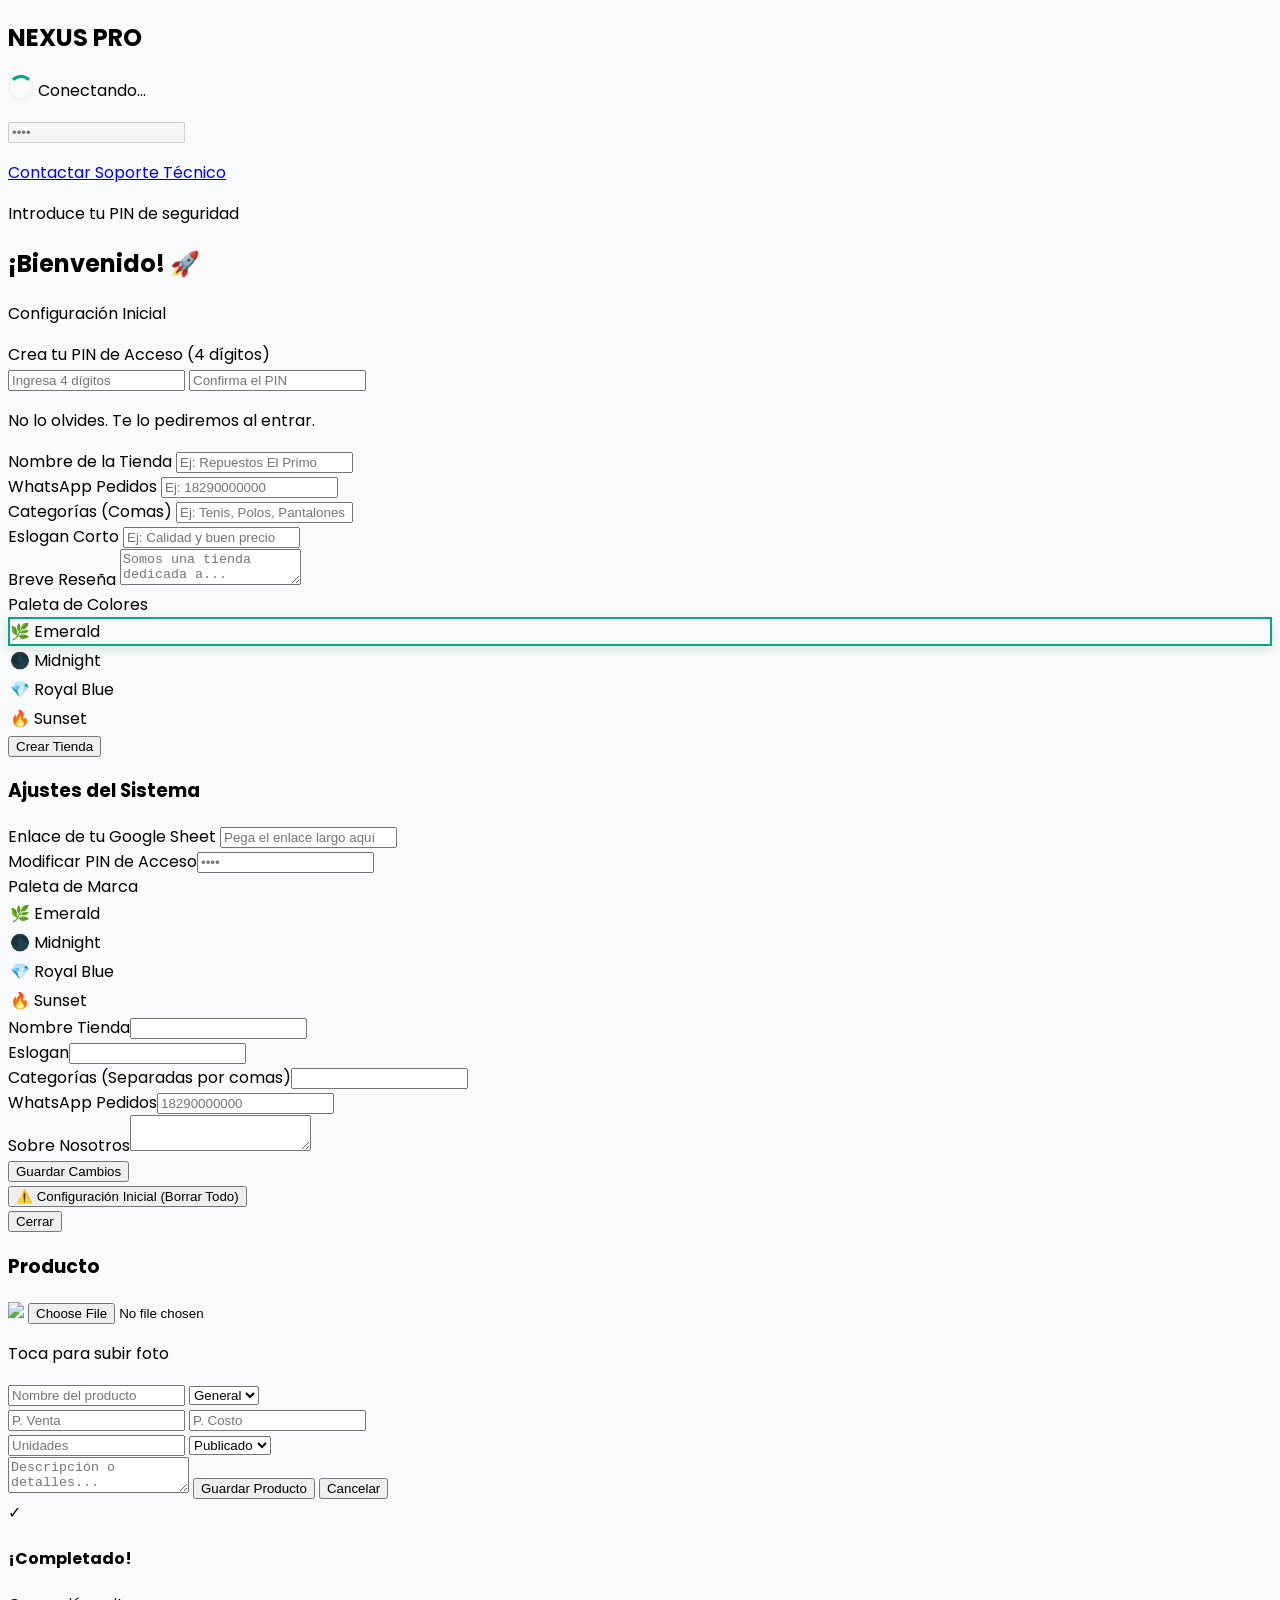
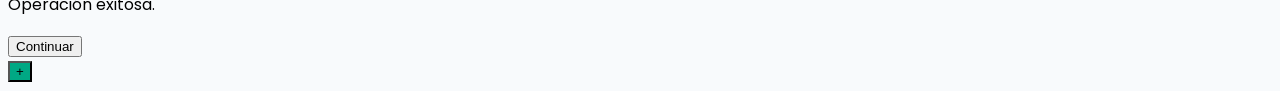
==== admin.html @ b65e983d "admin.html" ====
<!DOCTYPE html>
<html lang="es">
<head>
    <meta charset="UTF-8">
    <meta name="viewport" content="width=device-width, initial-scale=1.0, maximum-scale=1.0, user-scalable=no">
    <title>Nexus Pro - Panel de Control</title>
    <link href="https://fonts.googleapis.com/css2?family=Poppins:wght@300;400;600;700;800&display=swap" rel="stylesheet">
    <script src="https://cdn.tailwindcss.com"></script>
    <script src="config.js"></script>
    <script src="nexus-core.js"></script>

    <style>
        body { font-family: 'Poppins', sans-serif; background: #f8fafc; }
        :root { --primary: #00a884; }
        .bg-custom-primary { background-color: var(--primary) !important; transition: 0.3s; }
        .text-primary { color: var(--primary) !important; }
        
        .tab-active { color: var(--primary); border-bottom: 3px solid var(--primary); }
        .theme-card { cursor: pointer; transition: 0.2s; border: 2px solid transparent; }
        .theme-card.active { border-color: var(--primary); box-shadow: 0 4px 12px rgba(0,0,0,0.1); }
        
        .app-card { background: white; border-radius: 1.5rem; box-shadow: 0 4px 20px rgba(0,0,0,0.02); border: 1px solid #f1f5f9; transition: 0.2s ease; }
        .status-pill { font-size: 9px; padding: 4px 10px; border-radius: 20px; font-weight: 800; text-transform: uppercase; letter-spacing: 0.5px; }
        
        @keyframes scaleIn { from { transform: scale(0.95); opacity: 0; } to { transform: scale(1); opacity: 1; } }
        .animate-scale-in { animation: scaleIn 0.25s ease-out; }
        #adminContent { display: none; }
        
        .loader { border: 3px solid #f3f3f3; border-top: 3px solid var(--primary); border-radius: 50%; width: 20px; height: 20px; animation: spin 1s linear infinite; display: inline-block; margin-bottom: -5px; }
        @keyframes spin { 0% { transform: rotate(0deg); } 100% { transform: rotate(360deg); } }
    </style>
</head>
<body class="pb-24">

    <div id="loginSection" class="fixed inset-0 bg-slate-900 z-[1000] flex items-center justify-center p-4">
        <div class="bg-white w-full max-w-sm rounded-[3rem] p-10 shadow-2xl text-center animate-scale-in">
            <h2 class="text-3xl font-black text-slate-800 mb-1 italic">NEXUS <span class="text-emerald-500 font-black">PRO</span></h2>
            <p id="loginSubtitle" class="text-slate-400 text-[10px] mb-8 font-bold uppercase tracking-widest italic flex justify-center items-center gap-2"><span class="loader hidden" id="pinLoader"></span> Conectando...</p>
            <div class="mb-8 relative">
                <input type="password" id="pinInput" maxlength="4" placeholder="••••" disabled
                       class="w-full bg-slate-100 p-6 rounded-2xl text-center text-3xl font-black tracking-[1rem] outline-none border-4 border-transparent focus:border-emerald-500 transition-all opacity-50 disabled:bg-slate-200">
                <div id="loginErrorContainer" class="mt-4 hidden">
                    <p id="loginError" class="text-red-500 text-[10px] font-bold uppercase"></p>
                    <a id="supportBtn" href="#" target="_blank" class="hidden mt-3 bg-slate-900 text-white text-[10px] font-bold uppercase px-4 py-2 rounded-xl border border-slate-700 hover:bg-slate-800 transition-colors">Contactar Soporte Técnico</a>
                </div>
            </div>
            <p class="text-[10px] font-bold text-slate-400 uppercase" id="loginHint">Introduce tu PIN de seguridad</p>
        </div>
    </div>

    <div id="modalWizard" class="fixed inset-0 bg-slate-900 z-[2000] hidden items-center justify-center p-4">
        <div class="bg-white w-full max-w-md rounded-[3rem] p-8 shadow-2xl animate-scale-in overflow-y-auto max-h-[90vh]">
            <h2 class="text-2xl font-black text-slate-800 mb-1">¡Bienvenido! 🚀</h2>
            <p class="text-[10px] font-bold text-slate-400 mb-6 uppercase tracking-widest">Configuración Inicial</p>
            
            <div class="space-y-4">
                <div class="bg-slate-900 p-5 rounded-2xl border border-slate-700">
                    <label class="text-[10px] font-black text-emerald-400 uppercase ml-1 block mb-3 tracking-widest">Crea tu PIN de Acceso (4 dígitos)</label>
                    <div class="space-y-3">
                        <input id="wizPin" type="password" maxlength="4" class="w-full bg-slate-800 p-4 rounded-xl outline-none text-xl text-center text-white font-black tracking-[0.5rem] border border-slate-600 focus:border-emerald-400 transition-all placeholder:tracking-normal placeholder:text-sm placeholder:font-bold placeholder:text-slate-500" placeholder="Ingresa 4 dígitos">
                        <input id="wizPinConfirm" type="password" maxlength="4" class="w-full bg-slate-800 p-4 rounded-xl outline-none text-xl text-center text-white font-black tracking-[0.5rem] border border-slate-600 focus:border-emerald-400 transition-all placeholder:tracking-normal placeholder:text-sm placeholder:font-bold placeholder:text-slate-500" placeholder="Confirma el PIN">
                    </div>
                    <p class="text-[9px] text-slate-400 text-center mt-3 font-bold uppercase">No lo olvides. Te lo pediremos al entrar.</p>
                </div>

                <div><label class="text-[10px] font-bold text-slate-400 uppercase ml-2">Nombre de la Tienda</label>
                <input id="wizNombre" type="text" class="w-full bg-slate-50 p-4 rounded-2xl outline-none text-sm font-bold border border-slate-100" placeholder="Ej: Repuestos El Primo"></div>
                
                <div><label class="text-[10px] font-bold text-slate-400 uppercase ml-2 text-emerald-600">WhatsApp Pedidos</label>
                <input id="wizWA" type="text" class="w-full bg-emerald-50 p-4 rounded-2xl outline-none text-sm border border-emerald-100 font-black text-emerald-700" placeholder="Ej: 18290000000"></div>

                <div><label class="text-[10px] font-bold text-slate-400 uppercase ml-2">Categorías (Comas)</label>
                <input id="wizCategorias" type="text" class="w-full bg-slate-50 p-4 rounded-2xl outline-none text-sm border border-slate-100" placeholder="Ej: Tenis, Polos, Pantalones"></div>

                <div><label class="text-[10px] font-bold text-slate-400 uppercase ml-2">Eslogan Corto</label>
                <input id="wizEslogan" type="text" class="w-full bg-slate-50 p-4 rounded-2xl outline-none text-sm border border-slate-100" placeholder="Ej: Calidad y buen precio"></div>
                
                <div><label class="text-[10px] font-bold text-slate-400 uppercase ml-2">Breve Reseña</label>
                <textarea id="wizSobre" class="w-full bg-slate-50 p-4 rounded-2xl outline-none text-sm h-20 border border-slate-100 resize-none" placeholder="Somos una tienda dedicada a..."></textarea></div>
                
                <div>
                    <label class="text-[10px] font-bold text-slate-400 uppercase ml-2 block mb-2">Paleta de Colores</label>
                    <div class="grid grid-cols-2 gap-2" id="wizThemeSelector">
                        <div onclick="selectWizTheme('#10b981')" class="theme-card active p-3 rounded-xl bg-emerald-50 text-[10px] font-bold text-emerald-700 text-center" data-color="#10b981">🌿 Emerald</div>
                        <div onclick="selectWizTheme('#0f172a')" class="theme-card p-3 rounded-xl bg-slate-900 text-[10px] font-bold text-slate-200 text-center" data-color="#0f172a">🌑 Midnight</div>
                        <div onclick="selectWizTheme('#6366f1')" class="theme-card p-3 rounded-xl bg-indigo-50 text-[10px] font-bold text-indigo-700 text-center" data-color="#6366f1">💎 Royal Blue</div>
                        <div onclick="selectWizTheme('#f43f5e')" class="theme-card p-3 rounded-xl bg-rose-50 text-[10px] font-bold text-rose-700 text-center" data-color="#f43f5e">🔥 Sunset</div>
                    </div>
                </div>

                <button onclick="saveWizard()" id="btnWizSave" class="w-full bg-emerald-500 p-5 rounded-2xl font-black text-white shadow-xl active:scale-95 transition-all uppercase text-xs mt-2">Crear Tienda</button>
            </div>
        </div>
    </div>

    <div id="adminContent">
        <header id="headerMain" class="px-4 py-5 sm:p-6 text-white rounded-b-[2rem] shadow-xl bg-custom-primary">
            <div class="flex justify-between items-center mb-5">
                <div>
                    <p class="text-[9px] uppercase font-bold opacity-80 tracking-widest mb-0.5">Administrador</p>
                    <h1 id="displayTienda" class="text-xl font-black tracking-tight italic leading-none">Mi Tienda</h1>
                </div>
                <div class="flex gap-2">
                    <button onclick="toggleModal('modalConfig', true)" class="bg-white/20 p-2.5 rounded-full backdrop-blur-md hover:bg-white/30 transition">⚙️</button>
                    <button onclick="logout()" class="bg-white/20 p-2.5 rounded-full backdrop-blur-md hover:bg-red-500/30 transition">🚪</button>
                </div>
            </div>
            
            <div class="grid grid-cols-3 gap-1 sm:gap-2 text-center bg-black/10 p-3 sm:p-5 rounded-[1.5rem] sm:rounded-[2rem] backdrop-blur-md border border-white/10 shadow-inner overflow-hidden">
                <div class="flex flex-col justify-center">
                    <p class="text-[8px] sm:text-[9px] uppercase opacity-90 font-bold mb-0.5 tracking-wider">Inversión</p>
                    <p id="dashInversion" class="font-black text-[10px] sm:text-xs whitespace-nowrap truncate">RD$ 0</p>
                </div>
                <div class="flex flex-col justify-center border-x border-white/10">
                    <p class="text-[8px] sm:text-[9px] uppercase font-black mb-0.5 text-yellow-300 tracking-wider">Ganancia</p>
                    <p id="dashGanancia" class="font-black text-[10px] sm:text-xs text-yellow-300 whitespace-nowrap truncate">RD$ 0</p>
                </div>
                <div class="flex flex-col justify-center">
                    <p class="text-[8px] sm:text-[9px] uppercase opacity-90 font-bold mb-0.5 tracking-wider">Stock</p>
                    <p id="dashStock" class="font-black text-[10px] sm:text-xs">0</p>
                </div>
            </div>
        </header>

        <nav class="flex justify-center gap-8 bg-white border-b sticky top-0 z-40 shadow-sm">
            <button onclick="switchTab('productos')" id="tab-productos" class="p-4 font-black text-[11px] uppercase tracking-widest tab-active transition-colors">Inventario</button>
            <button onclick="switchTab('pedidos')" id="tab-pedidos" class="relative p-4 font-black text-[11px] uppercase tracking-widest text-slate-400 transition-colors">
                Pedidos
                <span id="badge-pedidos" class="hidden absolute top-3 -right-2 w-3 h-3 bg-rose-500 border-2 border-white rounded-full animate-pulse shadow-sm"></span>
            </button>
        </nav>

        <main id="view-productos" class="p-4 sm:p-5">
            <div class="mb-4 flex gap-2">
                <input type="text" id="searchInput" placeholder="Buscar producto..." oninput="applyFilters()" class="flex-1 bg-white border border-slate-200 rounded-2xl px-4 py-3 text-sm outline-none shadow-sm transition-all focus:border-emerald-500">
                <select id="statusFilter" onchange="applyFilters()" class="bg-white border border-slate-200 rounded-2xl px-3 sm:px-4 py-3 text-sm outline-none shadow-sm font-bold text-slate-500">
                    <option value="Todos">Todos</option>
                    <option value="Publicado">Publicado</option>
                    <option value="Archivado">Archivado</option>
                </select>
            </div>
            <div id="listaProductos" class="space-y-3"></div>
        </main>

        <main id="view-pedidos" class="p-4 sm:p-5 hidden">
            <div id="listaPedidos" class="space-y-5"></div>
        </main>
    </div>

    <div id="modalConfig" class="fixed inset-0 bg-black/70 hidden items-center justify-center p-4 z-50 backdrop-blur-md">
        <div class="bg-white w-full max-w-sm rounded-[2.5rem] p-8 shadow-2xl overflow-y-auto max-h-[90vh]">
            <h3 class="text-xl font-black mb-6 text-slate-800">Ajustes del Sistema</h3>
            <div class="space-y-5">
                <div>
                    <label class="text-[9px] font-black text-emerald-600 ml-2 uppercase tracking-widest">Enlace de tu Google Sheet</label>
                    <input id="cfgSheetId" type="text" class="w-full border-b-2 border-emerald-200 py-2 outline-none text-sm font-bold text-emerald-700 bg-emerald-50 px-2 rounded-t-lg" placeholder="Pega el enlace largo aquí">
                </div>

                <div><label class="text-[9px] font-bold text-slate-400 ml-2 uppercase">Modificar PIN de Acceso</label><input id="cfgPin" type="password" maxlength="4" class="w-full border-b-2 py-2 outline-none text-sm font-black tracking-[0.5rem] text-slate-800 placeholder:tracking-normal placeholder:font-normal" placeholder="••••"></div>
                
                <div>
                    <label class="text-[9px] font-black text-slate-400 ml-2 uppercase tracking-widest mb-2 block">Paleta de Marca</label>
                    <div class="grid grid-cols-2 gap-2" id="themeSelector">
                        <div onclick="selectTheme('#10b981')" class="theme-card p-3 rounded-xl bg-emerald-50 text-[10px] font-bold text-emerald-700 text-center" data-color="#10b981">🌿 Emerald</div>
                        <div onclick="selectTheme('#0f172a')" class="theme-card p-3 rounded-xl bg-slate-900 text-[10px] font-bold text-slate-200 text-center" data-color="#0f172a">🌑 Midnight</div>
                        <div onclick="selectTheme('#6366f1')" class="theme-card p-3 rounded-xl bg-indigo-50 text-[10px] font-bold text-indigo-700 text-center" data-color="#6366f1">💎 Royal Blue</div>
                        <div onclick="selectTheme('#f43f5e')" class="theme-card p-3 rounded-xl bg-rose-50 text-[10px] font-bold text-rose-700 text-center" data-color="#f43f5e">🔥 Sunset</div>
                    </div>
                </div>

                <div><label class="text-[9px] font-bold text-slate-400 ml-2 uppercase">Nombre Tienda</label><input id="cfgNombre" type="text" class="w-full border-b-2 py-2 outline-none text-sm font-bold"></div>
                <div><label class="text-[9px] font-bold text-slate-400 ml-2 uppercase">Eslogan</label><input id="cfgEslogan" type="text" class="w-full border-b-2 py-2 outline-none text-sm"></div>
                <div><label class="text-[9px] font-bold text-slate-400 ml-2 uppercase">Categorías (Separadas por comas)</label><input id="cfgCategorias" type="text" class="w-full border-b-2 py-2 outline-none text-sm"></div>
                <div><label class="text-[9px] font-bold text-slate-400 ml-2 uppercase">WhatsApp Pedidos</label><input id="cfgWA" type="text" placeholder="18290000000" class="w-full border-b-2 py-2 outline-none text-sm font-bold"></div>
                <div><label class="text-[9px] font-bold text-slate-400 ml-2 uppercase">Sobre Nosotros</label><textarea id="cfgSobre" class="w-full border-2 border-slate-100 rounded-xl p-3 text-xs h-20 bg-slate-50 outline-none"></textarea></div>
                
                <button onclick="vincularYGuardar()" id="btnConfigSave" class="w-full bg-slate-900 p-5 rounded-2xl font-black text-white shadow-xl active:scale-95 transition-all uppercase text-xs">Guardar Cambios</button>
                
                <div class="border-t border-slate-100 pt-4 mt-4">
                    <button onclick="triggerReset()" class="w-full bg-rose-50 text-rose-500 p-4 rounded-xl font-black uppercase text-[9px] tracking-widest border border-rose-100 hover:bg-rose-500 hover:text-white transition-colors">⚠️ Configuración Inicial (Borrar Todo)</button>
                </div>

                <button onclick="toggleModal('modalConfig', false)" class="w-full text-slate-400 text-[10px] font-bold p-2 text-center block uppercase mt-2">Cerrar</button>
            </div>
        </div>
    </div>

    <div id="modalProduct" class="fixed inset-0 bg-black/70 hidden items-center justify-center p-4 z-50 backdrop-blur-sm">
        <div class="bg-white w-full max-w-md rounded-[2.5rem] p-8 shadow-2xl overflow-y-auto max-h-[90vh]">
            <h3 id="modalTitle" class="text-2xl font-black mb-6 text-slate-800 tracking-tighter">Producto</h3>
            <input type="hidden" id="editId">
            <div class="space-y-4">
                <div class="flex flex-col items-center border-2 border-dashed border-slate-200 rounded-[2rem] p-6 bg-slate-50 cursor-pointer hover:bg-slate-100 transition-colors" onclick="document.getElementById('fileInput').click()">
                    <img id="preview" src="https://cdn-icons-png.flaticon.com/512/685/685655.png" class="w-16 h-16 opacity-20 object-contain rounded-xl">
                    <input type="file" id="fileInput" accept="image/*" class="hidden" onchange="previewImg(event)">
                    <p class="text-[9px] font-bold text-slate-400 uppercase mt-2">Toca para subir foto</p>
                </div>
                <input type="text" id="pNombre" placeholder="Nombre del producto" class="w-full bg-slate-100 p-4 rounded-2xl outline-none text-sm font-bold">
                <select id="pCategoria" class="w-full bg-slate-100 p-4 rounded-2xl outline-none font-bold text-slate-600 text-sm"><option value="General">General</option></select>
                <div class="grid grid-cols-2 gap-4">
                    <input type="number" id="pPrecio" placeholder="P. Venta" class="w-full bg-slate-100 p-4 rounded-2xl outline-none text-sm font-black text-emerald-600">
                    <input type="number" id="pCosto" placeholder="P. Costo" class="w-full bg-slate-100 p-4 rounded-2xl outline-none text-sm font-bold text-slate-400">
                </div>
                <div class="grid grid-cols-2 gap-4">
                    <input type="number" id="pStock" placeholder="Unidades" class="w-full bg-slate-100 p-4 rounded-2xl outline-none text-sm font-bold">
                    <select id="pEstado" class="w-full bg-slate-100 p-4 rounded-2xl outline-none font-black text-slate-600 text-[10px] uppercase"><option value="Publicado">Publicado</option><option value="Archivado">Archivado</option></select>
                </div>
                <textarea id="pDetalle" placeholder="Descripción o detalles..." class="w-full bg-slate-100 p-4 rounded-2xl outline-none h-20 resize-none text-sm"></textarea>
                <button onclick="processProduct()" id="btnSave" class="w-full bg-emerald-500 p-5 rounded-2xl font-black text-white shadow-xl active:scale-95 transition-all uppercase text-xs">Guardar Producto</button>
                <button onclick="toggleModal('modalProduct', false)" class="w-full text-slate-400 text-[10px] font-bold p-2 uppercase">Cancelar</button>
            </div>
        </div>
    </div>

    <div id="modalSuccess" class="fixed inset-0 bg-black/40 hidden items-center justify-center p-4 z-[100] backdrop-blur-sm">
        <div class="bg-white rounded-[2rem] p-8 shadow-2xl text-center max-w-[280px] animate-scale-in">
            <div class="w-20 h-20 bg-green-100 text-green-500 rounded-full flex items-center justify-center text-4xl mx-auto mb-4">✓</div>
            <h4 class="text-lg font-bold mb-2 font-black text-slate-800">¡Completado!</h4>
            <p id="successMessage" class="text-sm text-slate-500 mb-6">Operación exitosa.</p>
            <button onclick="toggleModal('modalSuccess', false)" class="w-full bg-slate-900 text-white py-3 rounded-xl font-bold text-sm uppercase active:scale-95 transition-transform">Continuar</button>
        </div>
    </div>

    <button onclick="openAddModal()" id="btnAddFloat" class="fixed bottom-8 right-6 w-16 h-16 rounded-full shadow-2xl text-4xl text-white flex items-center justify-center border-4 border-white bg-custom-primary z-40 active:scale-90 transition-transform">+</button>

    <script>
        // ==========================================
        // 1. SISTEMA DE SEGURIDAD Y AUTO-TIMEOUT
        // ==========================================
        let appData = { productos: [], pedidos: [], config: {}, resumen: {} };
        let currentPin = "1234";
        let dataPreloaded = false;
        let pollingInterval;
        let pinAttempts = 0; // CONTADOR DE INTENTOS

        // === ¡ATENCIÓN! CAMBIA ESTE NÚMERO POR TU WHATSAPP REAL DE SOPORTE ===
        const telefonoSoporte = "18290000000"; 
        
        let inactivityTimer;
        function resetInactivityTimer() {
            clearTimeout(inactivityTimer);
            if(localStorage.getItem("nx_session") === "valid") {
                inactivityTimer = setTimeout(() => {
                    logout("Sesión cerrada por inactividad (10 min).");
                }, 10 * 60 * 1000); 
            }
        }
        window.addEventListener('mousemove', resetInactivityTimer);
        window.addEventListener('keypress', resetInactivityTimer);
        window.addEventListener('touchstart', resetInactivityTimer);

        window.onload = async () => { 
            const shopId = localStorage.getItem("nexus_shop_id");
            if(shopId) {
                document.getElementById('pinLoader').classList.remove('hidden');
                document.getElementById('loginSubtitle').innerHTML = `<span class="loader" id="pinLoader"></span> Conectando motor...`;
                
                try {
                    const res = await NexusCore.ejecutar('getInitData');
                    if(res.success) {
                        appData = res;
                        currentPin = String(appData.config.PIN_Acceso || "1234"); 
                        dataPreloaded = true;
                        
                        document.getElementById('pinLoader').classList.add('hidden');
                        document.getElementById('loginSubtitle').innerText = "V4 SAAS SECURITY";
                        
                        const input = document.getElementById("pinInput");
                        input.disabled = false;
                        input.classList.remove('opacity-50');
                        input.focus();

                        if(localStorage.getItem("nx_session") === "valid") {
                            initPreloaded();
                        }
                    } else { throw new Error("ID Inválido"); }
                } catch(e) {
                    alert("Error conectando con la tienda. Verifica tu enlace en Configuración.");
                    toggleModal('modalConfig', true);
                }
            } else {
                toggleModal('modalConfig', true);
            }
        }

        const pinInput = document.getElementById("pinInput");
        pinInput.addEventListener("input", () => {
            if (pinInput.value.length === 4) {
                if (pinInput.value === currentPin) {
                    pinAttempts = 0; 
                    localStorage.setItem("nx_session", "valid");
                    initPreloaded();
                } else {
                    pinAttempts++;
                    const container = document.getElementById("loginErrorContainer");
                    const errorMsg = document.getElementById("loginError");
                    const supportBtn = document.getElementById("supportBtn");
                    
                    container.classList.remove("hidden");
                    
                    if (pinAttempts >= 5) {
                        pinInput.disabled = true;
                        pinInput.classList.add('opacity-50');
                        errorMsg.innerText = "Demasiados intentos. Tu panel ha sido bloqueado temporalmente.";
                        
                        // Mostramos el botón de soporte de WhatsApp
                        supportBtn.href = `https://wa.me/${telefonoSoporte}?text=${encodeURIComponent("Hola, necesito asistencia. He bloqueado mi panel de Nexus Pro intentando ingresar el PIN.")}`;
                        supportBtn.classList.remove("hidden");
                        supportBtn.classList.add("inline-block");
                        
                        document.getElementById("loginHint").classList.add("hidden");
                    } else {
                        errorMsg.innerText = `PIN Incorrecto (Intento ${pinAttempts}/5)`;
                        pinInput.value = "";
                        setTimeout(() => { if(pinAttempts < 5) container.classList.add("hidden"); }, 2500);
                    }
                }
            }
        });

        function logout(msg = null) { 
            localStorage.removeItem("nx_session"); 
            if(msg) alert(msg);
            location.reload(); 
        }

        // ==========================================
        // 2. INICIO CON DATOS PRE-CARGADOS
        // ==========================================
        let selectedColor = "#10b981";
        let wizSelectedColor = "#10b981";
        let currentTab = 'productos';

        function initPreloaded() {
            document.getElementById("loginSection").style.display = "none";
            document.getElementById("adminContent").style.display = "block";
            resetInactivityTimer();

            applyConfig();
            
            if (!appData.config.Nombre_Tienda) {
                toggleModal('modalWizard', true);
            }

            renderProductos(appData.productos);
            renderPedidos();
            
            clearInterval(pollingInterval);
            pollingInterval = setInterval(syncOrdersSilently, 5000);
        }

        // ==========================================
        // 3. WIZARD Y FACTORY RESET
        // ==========================================
        function selectWizTheme(color) {
            wizSelectedColor = color;
            document.querySelectorAll("#wizThemeSelector .theme-card").forEach(c => {
                c.classList.toggle("active", c.dataset.color === color);
            });
        }

        async function saveWizard() {
            const wizPin = document.getElementById("wizPin").value.trim();
            const wizPinConfirm = document.getElementById("wizPinConfirm").value.trim();

            if (wizPin.length !== 4) return alert("El PIN de acceso debe tener exactamente 4 números.");
            if (wizPin !== wizPinConfirm) return alert("Los PINs no coinciden. Por favor verifícalos.");

            const btn = document.getElementById("btnWizSave");
            btn.innerText = "CREANDO TIENDA..."; btn.disabled = true;

            const payload = {
                PIN_Acceso: wizPin,
                Nombre_Tienda: document.getElementById("wizNombre").value,
                Eslogan: document.getElementById("wizEslogan").value,
                Sobre_Nosotros: document.getElementById("wizSobre").value,
                Color_Primario: wizSelectedColor,
                Categorias_Lista: document.getElementById("wizCategorias").value || "General",
                WhatsApp: document.getElementById("wizWA").value 
            };

            const res = await NexusCore.ejecutar('vincularTienda', payload);
            if(res.success) { location.reload(); }
        }

        async function triggerReset() {
            if(confirm("⚠️ ADVERTENCIA: Si procede a realizar la configuración inicial debe tener pendiente que SE LE BORRARÁN TODOS LOS PRODUCTOS y pedidos de su tienda.\n\n¿Está seguro de que desea continuar?")) {
                let pinConfirm = prompt("Ingrese su PIN de seguridad para confirmar:");
                if(pinConfirm === currentPin) {
                    toggleModal('modalConfig', false);
                    const res = await NexusCore.ejecutar('resetTienda');
                    if(res.success) {
                        alert("Tienda borrada con éxito. Proceda a configurarla nuevamente.");
                        appData.config = {}; 
                        toggleModal('modalWizard', true);
                    }
                } else {
                    alert("PIN incorrecto. Operación cancelada por seguridad.");
                }
            }
        }

        // ==========================================
        // 4. CONFIGURACIÓN DEL SISTEMA
        // ==========================================
        function applyConfig() {
            const cfg = appData.config || {};
            
            document.getElementById("cfgSheetId").value = localStorage.getItem("nexus_shop_id") || "";
            document.getElementById("cfgPin").value = currentPin; 
            
            document.getElementById("displayTienda").innerText = cfg.Nombre_Tienda || "Mi Tienda";
            document.getElementById("cfgNombre").value = cfg.Nombre_Tienda || "";
            document.getElementById("cfgEslogan").value = cfg.Eslogan || "";
            document.getElementById("cfgCategorias").value = cfg.Categorias_Lista || "";
            document.getElementById("cfgWA").value = cfg.WhatsApp || "";
            document.getElementById("cfgSobre").value = cfg.Sobre_Nosotros || "";
            
            selectTheme(cfg.Color_Primario || "#10b981");
            
            let categoriasApp = ["General"];
            if(cfg.Categorias_Lista) categoriasApp = ["General", ...cfg.Categorias_Lista.split(",").map(c => c.trim()).filter(Boolean)];
            document.getElementById("pCategoria").innerHTML = categoriasApp.map(c => `<option value="${c}">${c}</option>`).join("");
        }

        function selectTheme(color) {
            selectedColor = color;
            document.documentElement.style.setProperty("--primary", color);
            document.querySelectorAll("#themeSelector .theme-card").forEach(c => {
                c.classList.toggle("active", c.dataset.color === color);
            });
        }

        async function vincularYGuardar() {
            let inputVal = document.getElementById("cfgSheetId").value.trim();
            if(!inputVal) return alert("Por favor, pega el enlace de tu Google Sheet.");
            
            const newPin = document.getElementById("cfgPin").value.trim();
            if(newPin && newPin.length !== 4) return alert("El PIN debe tener 4 dígitos.");

            const btn = document.getElementById("btnConfigSave");
            btn.innerText = "Sincronizando..."; btn.disabled = true;

            let finalId = inputVal;
            if (inputVal.includes("docs.google.com/spreadsheets/d/")) {
                const match = inputVal.match(/\/d\/([a-zA-Z0-9-_]+)/);
                if (match && match[1]) finalId = match[1]; 
                else { btn.innerText = "Guardar Cambios"; btn.disabled = false; return alert("Enlace inválido."); }
            }
            
            localStorage.setItem("nexus_shop_id", finalId);

            const payload = {
                Nombre_Tienda: document.getElementById("cfgNombre").value,
                Eslogan: document.getElementById("cfgEslogan").value,
                Categorias_Lista: document.getElementById("cfgCategorias").value,
                WhatsApp: document.getElementById("cfgWA").value,
                Sobre_Nosotros: document.getElementById("cfgSobre").value,
                Color_Primario: selectedColor
            };

            if(newPin) payload.PIN_Acceso = newPin;

            const res = await NexusCore.ejecutar('vincularTienda', payload);
            if(res.success) {
                location.reload(); 
            } else {
                alert("Error: " + res.message);
                btn.innerText = "Guardar Cambios"; btn.disabled = false;
            }
        }

        // ==========================================
        // 5. POLLING SILENCIOSO
        // ==========================================
        async function syncOrdersSilently() {
            try {
                const res = await NexusCore.ejecutar('getOrdersOnly');
                if(res.success) {
                    const oldOrders = JSON.stringify(appData.pedidos);
                    const newOrders = JSON.stringify(res.pedidos);
                    if (oldOrders !== newOrders) {
                        appData.pedidos = res.pedidos;
                        if (currentTab !== 'pedidos') document.getElementById('badge-pedidos').classList.remove('hidden');
                        else renderPedidos();
                    }
                }
            } catch(e) {}
        }

        // ==========================================
        // 6. RENDER DE PRODUCTOS E INVENTARIO
        // ==========================================
        function applyFilters() {
            const term = document.getElementById("searchInput").value.toLowerCase();
            const status = document.getElementById("statusFilter").value;
            renderProductos(appData.productos.filter(p => p.nombre.toLowerCase().includes(term) && (status === "Todos" || p.estado === status)));
        }

        function renderProductos(prods) {
            document.getElementById("dashInversion").innerText = `RD$ ${Number(appData.resumen.totalInversion || 0).toLocaleString()}`;
            document.getElementById("dashGanancia").innerText = `RD$ ${Number(appData.resumen.gananciaEstimada || 0).toLocaleString()}`;
            document.getElementById("dashStock").innerText = appData.resumen.productosActivos || 0;

            const container = document.getElementById("listaProductos");
            if(prods.length === 0) { container.innerHTML = `<p class="text-center text-[10px] text-slate-400 font-bold p-6">Inventario vacío.</p>`; return; }

            container.innerHTML = prods.map(p => `
                <div class="app-card p-4 flex items-center gap-4 border-l-[6px] ${p.estado === 'Archivado' ? 'border-slate-300 opacity-60' : 'border-custom-primary'}">
                    <img src="${p.imagen}" class="w-14 h-14 object-cover rounded-xl bg-slate-50 cursor-pointer" onclick="openEditModal('${p.id}')">
                    <div class="flex-1" onclick="openEditModal('${p.id}')">
                        <div class="flex justify-between items-start mb-1 gap-2"><h4 class="text-[12px] font-black text-slate-700 leading-tight uppercase">${p.nombre}</h4><span class="status-pill ${p.estado === 'Archivado' ? 'bg-slate-100 text-slate-400' : 'bg-green-50 text-green-600'}">${p.estado}</span></div>
                        <p class="text-[14px] font-black text-primary tracking-tighter">RD$ ${Number(p.precio).toLocaleString()}</p>
                        <p class="text-[10px] text-slate-400 font-semibold uppercase tracking-widest mt-1">Stock: ${p.stock} | ${p.categoria || 'Gral'}</p>
                    </div>
                </div>`).join("");
        }

        async function processProduct() {
            const btn = document.getElementById("btnSave"); btn.disabled = true; btn.innerText = "SUBIENDO...";
            const file = document.getElementById("fileInput").files[0]; const id = document.getElementById("editId").value;
            let base64 = null; if(file) base64 = await NexusCore.archivoABase64(file);

            const payload = {
                id: id, nombre: document.getElementById("pNombre").value, categoria: document.getElementById("pCategoria").value,
                precio: document.getElementById("pPrecio").value, costo: document.getElementById("pCosto").value,
                stock: document.getElementById("pStock").value, estado: document.getElementById("pEstado").value,
                detalle: document.getElementById("pDetalle").value, foto: base64, fileName: file ? file.name : ""
            };

            const res = await NexusCore.ejecutar('saveProduct', payload);
            if (res.success) {
                toggleModal("modalProduct", false); 
                document.getElementById("successMessage").innerText = id ? "Producto actualizado." : "Nuevo producto guardado.";
                toggleModal("modalSuccess", true);
                
                // ACTUALIZACIÓN INSTANTÁNEA EN PANTALLA
                const refreshData = await NexusCore.ejecutar('getInitData');
                if (refreshData.success) {
                    appData = refreshData;
                    applyFilters(); 
                }
            } else { alert("Error al guardar: " + res.message); }
            btn.disabled = false; btn.innerText = "Guardar Producto";
        }

        // ==========================================
        // 7. GESTOR DE PEDIDOS (DISEÑO MEJORADO)
        // ==========================================
        function renderPedidos() {
            const container = document.getElementById("listaPedidos");
            if(!appData.pedidos || appData.pedidos.length === 0) { container.innerHTML = `<div class="text-center p-10 text-slate-400 font-bold text-xs uppercase tracking-widest border-2 border-dashed border-slate-200 rounded-3xl">No hay pedidos registrados</div>`; return; }

            container.innerHTML = appData.pedidos.map((p) => {
                // Colores limpios
                let statusClass = "bg-yellow-50 text-yellow-600"; 
                let borderClass = "border-l-yellow-400";
                
                if (p.estado === 'Confirmado') { statusClass = "bg-emerald-50 text-emerald-600"; borderClass = "border-l-emerald-400"; }
                if (p.estado === 'Cancelado') { statusClass = "bg-rose-50 text-rose-600"; borderClass = "border-l-rose-400"; }
                if (p.estado === 'Expirado') { statusClass = "bg-slate-100 text-slate-500"; borderClass = "border-l-slate-300"; }

                const detallesHtml = p.detalles.split('\n').filter(l => l.trim() !== '').map(l => `<div class="border-b border-slate-100 pb-2 mb-2 last:border-0 last:pb-0 last:mb-0 text-slate-600">▪️ ${l}</div>`).join('');

                return `
                <div class="bg-white p-5 rounded-2xl shadow-sm border border-slate-100 border-l-[6px] ${borderClass} flex flex-col gap-3">
                    <div class="flex justify-between items-start">
                        <div>
                            <p class="text-[13px] font-black text-slate-800 tracking-tighter">ORDEN ${p.id}</p>
                            <p class="text-[9px] font-bold text-slate-400 uppercase mt-1">${p.fecha}</p>
                        </div>
                        <span class="px-3 py-1 rounded-full text-[9px] font-black uppercase ${statusClass}">${p.estado}</span>
                    </div>
                    
                    <div class="text-[11px] font-semibold bg-slate-50/50 p-3 rounded-xl border border-slate-50">
                        ${detallesHtml}
                    </div>
                    
                    <div class="flex justify-between items-center pt-2">
                        <div>
                            <p class="text-[9px] font-bold text-slate-400 uppercase mb-0.5">Total</p>
                            <p class="text-lg font-black text-slate-800 tracking-tighter">RD$ ${Number(p.total).toLocaleString()}</p>
                        </div>
                        
                        ${p.estado === 'Pendiente' ? `
                            <div class="flex gap-2">
                                <button onclick="updateStatus('${p.id}', 'Cancelado')" class="bg-white border border-slate-200 text-slate-500 px-4 py-2.5 rounded-xl text-[9px] font-black uppercase hover:bg-rose-50 hover:text-rose-600 hover:border-rose-200 transition-all shadow-sm">Rechazar</button>
                                <button onclick="updateStatus('${p.id}', 'Confirmado')" class="bg-emerald-500 text-white px-4 py-2.5 rounded-xl text-[9px] font-black uppercase shadow-md shadow-emerald-200 active:scale-95 transition-all">Cobrar</button>
                            </div>
                        ` : ''}
                        
                        ${p.estado === 'Expirado' ? `<span class="text-[9px] text-slate-400 font-bold bg-slate-50 px-2 py-1 rounded-lg">⏳ Devuelto autom.</span>` : ''}
                        ${p.estado === 'Cancelado' ? `<span class="text-[9px] text-rose-400 font-bold bg-rose-50 px-2 py-1 rounded-lg">❌ Devuelto manual</span>` : ''}
                    </div>
                </div>`;
            }).join("");
        }

        async function updateStatus(orderId, nuevoEstado) {
            const accion = nuevoEstado === 'Confirmado' ? 'CONFIRMAR pago' : 'RECHAZAR y DEVOLVER stock';
            if(!confirm(`¿Deseas ${accion} para la orden ${orderId}?`)) return;
            const res = await NexusCore.ejecutar('updateOrderStatus', { orderId, nuevoEstado });
            if(res.success) { 
                document.getElementById("successMessage").innerText = `Orden ${nuevoEstado}.`; 
                toggleModal("modalSuccess", true); 
                const refreshData = await NexusCore.ejecutar('getInitData');
                if (refreshData.success) { appData = refreshData; renderPedidos(); }
            }
        }

        // ==========================================
        // 8. NAVEGACIÓN Y MODALES
        // ==========================================
        async function switchTab(tab) {
            currentTab = tab;
            document.getElementById("view-productos").classList.toggle("hidden", tab !== 'productos'); document.getElementById("view-pedidos").classList.toggle("hidden", tab !== 'pedidos');
            document.getElementById("tab-productos").classList.toggle("tab-active", tab === 'productos'); document.getElementById("tab-productos").classList.toggle("text-slate-400", tab !== 'productos');
            document.getElementById("tab-pedidos").classList.toggle("tab-active", tab === 'pedidos'); document.getElementById("tab-pedidos").classList.toggle("text-slate-400", tab !== 'pedidos');
            document.getElementById("btnAddFloat").style.display = tab === 'productos' ? 'flex' : 'none';

            if (tab === 'pedidos') {
                document.getElementById('badge-pedidos').classList.add('hidden'); renderPedidos(); 
                const btnTab = document.getElementById("tab-pedidos"); btnTab.innerHTML = `ACTUALIZANDO...`;
                await syncOrdersSilently(); 
                btnTab.innerHTML = `Pedidos <span id="badge-pedidos" class="hidden absolute top-3 -right-2 w-3 h-3 bg-rose-500 border-2 border-white rounded-full animate-pulse shadow-sm"></span>`;
            }
        }

        function openAddModal() {
            document.getElementById("editId").value = ""; document.getElementById("pNombre").value = ""; document.getElementById("pPrecio").value = "";
            document.getElementById("pCosto").value = ""; document.getElementById("pStock").value = ""; document.getElementById("pDetalle").value = "";
            document.getElementById("preview").src = "https://cdn-icons-png.flaticon.com/512/685/685655.png"; toggleModal("modalProduct", true);
        }

        function openEditModal(id) {
            const p = appData.productos.find(x => x.id == id);
            document.getElementById("editId").value = p.id; document.getElementById("pNombre").value = p.nombre; document.getElementById("pCategoria").value = p.categoria || "General";
            document.getElementById("pPrecio").value = p.precio; document.getElementById("pCosto").value = p.costo || ""; document.getElementById("pStock").value = p.stock;
            document.getElementById("pEstado").value = p.estado; document.getElementById("pDetalle").value = p.detalle || ""; document.getElementById("preview").src = p.imagen;
            toggleModal("modalProduct", true);
        }

        function previewImg(e) { const f = e.target.files[0]; if(f) document.getElementById("preview").src = URL.createObjectURL(f); }
        function toggleModal(id, s) { document.getElementById(id).classList.toggle("hidden", !s); if(s) document.getElementById(id).classList.add("flex"); }
    </script>
</body>
</html>
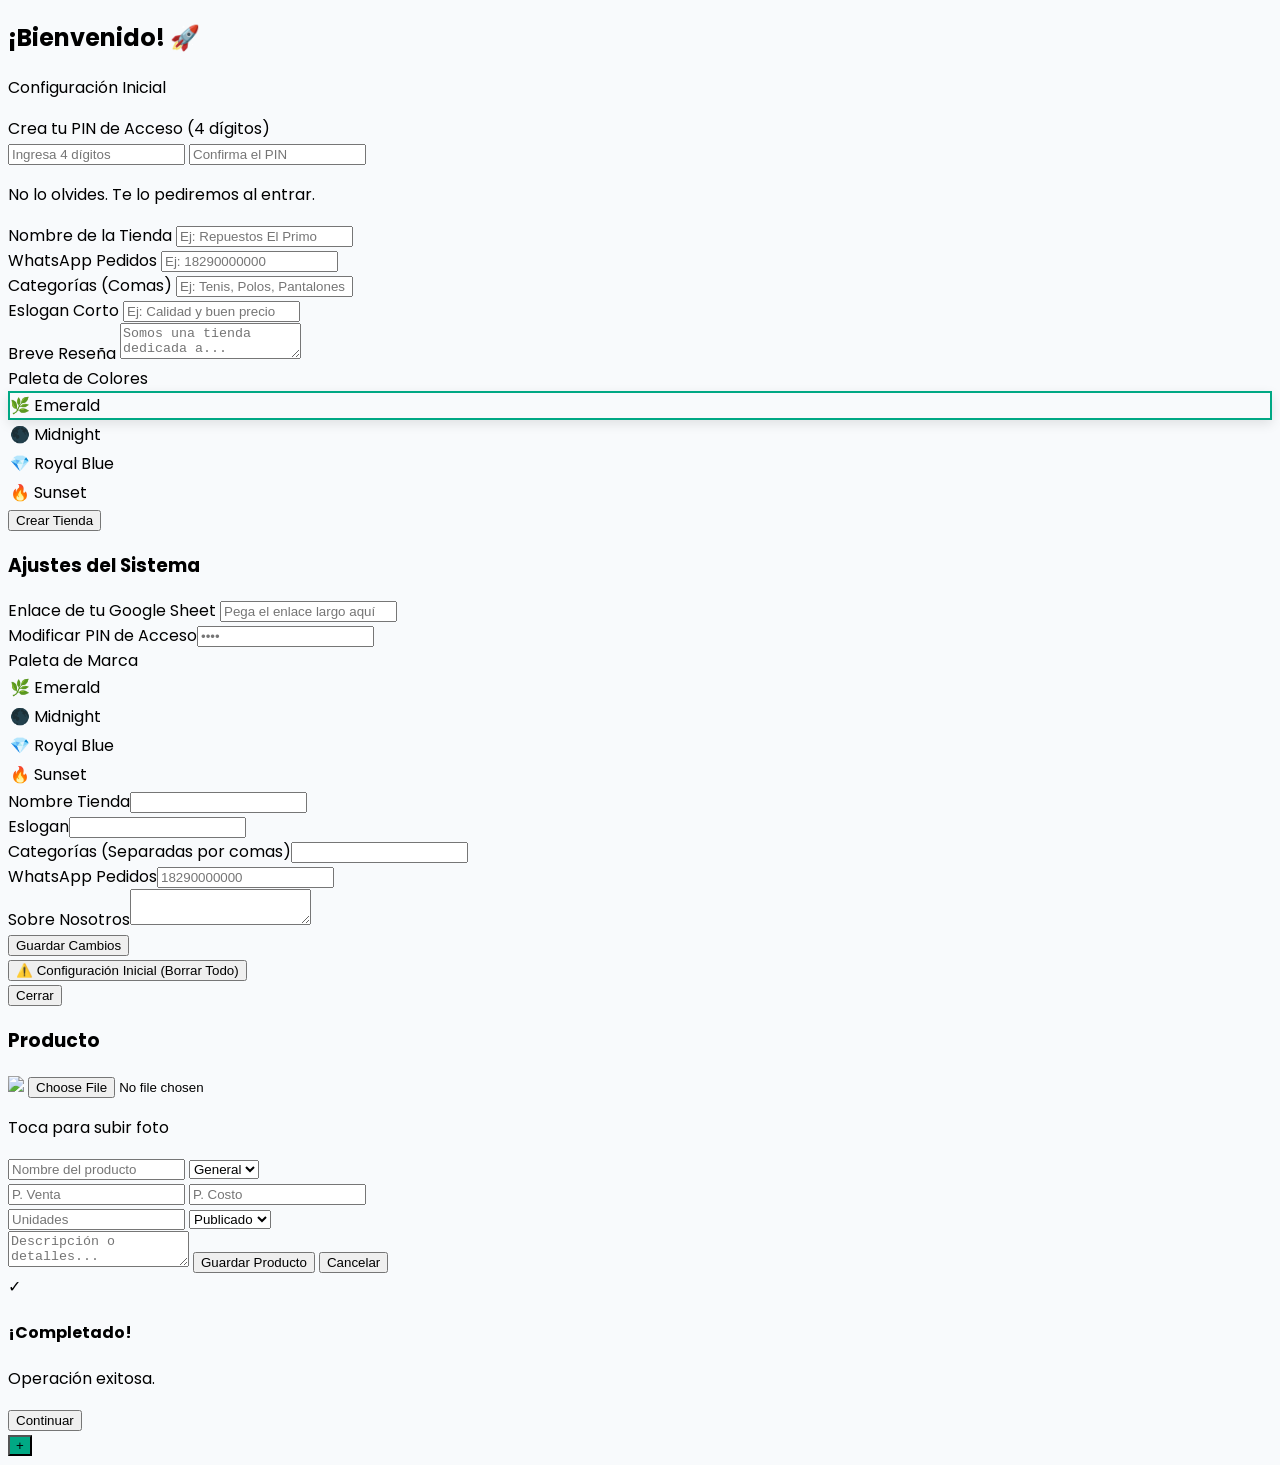
==== commit b4f8674c: "admin.html" ====
--- a/admin.html
+++ b/admin.html
@@ -2,12 +2,13 @@
 <html lang="es">
 <head>
     <meta charset="UTF-8">
-    <meta name="viewport" content="width=device-width, initial-scale=1.0, maximum-scale=1.0, user-scalable=no">
+    <meta name="viewport" content="width=device-width, initial-scale=1.0">
     <title>Nexus Pro - Panel de Control</title>
     <link href="https://fonts.googleapis.com/css2?family=Poppins:wght@300;400;600;700;800&display=swap" rel="stylesheet">
     <script src="https://cdn.tailwindcss.com"></script>
-    <script src="config.js"></script>
-    <script src="nexus-core.js"></script>
+    
+    <script src="config.js?v=4"></script>
+    <script src="nexus-core.js?v=4"></script>
 
     <style>
         body { font-family: 'Poppins', sans-serif; background: #f8fafc; }
@@ -94,31 +95,19 @@
     </div>
 
     <div id="adminContent">
-        <header id="headerMain" class="px-4 py-5 sm:p-6 text-white rounded-b-[2rem] shadow-xl bg-custom-primary">
-            <div class="flex justify-between items-center mb-5">
-                <div>
-                    <p class="text-[9px] uppercase font-bold opacity-80 tracking-widest mb-0.5">Administrador</p>
-                    <h1 id="displayTienda" class="text-xl font-black tracking-tight italic leading-none">Mi Tienda</h1>
-                </div>
+        <header id="headerMain" class="p-6 text-white rounded-b-[2.5rem] shadow-xl bg-custom-primary">
+            <div class="flex justify-between items-center mb-6">
+                <h1 id="displayTienda" class="text-xl font-black tracking-tight italic">Mi Tienda</h1>
                 <div class="flex gap-2">
-                    <button onclick="toggleModal('modalConfig', true)" class="bg-white/20 p-2.5 rounded-full backdrop-blur-md hover:bg-white/30 transition">⚙️</button>
-                    <button onclick="logout()" class="bg-white/20 p-2.5 rounded-full backdrop-blur-md hover:bg-red-500/30 transition">🚪</button>
+                    <button onclick="toggleModal('modalConfig', true)" class="bg-white/20 p-2 rounded-full backdrop-blur-md hover:bg-white/30 transition">⚙️</button>
+                    <button onclick="logout()" class="bg-white/20 p-2 rounded-full backdrop-blur-md hover:bg-red-500/30 transition">🚪</button>
                 </div>
             </div>
             
-            <div class="grid grid-cols-3 gap-1 sm:gap-2 text-center bg-black/10 p-3 sm:p-5 rounded-[1.5rem] sm:rounded-[2rem] backdrop-blur-md border border-white/10 shadow-inner overflow-hidden">
-                <div class="flex flex-col justify-center">
-                    <p class="text-[8px] sm:text-[9px] uppercase opacity-90 font-bold mb-0.5 tracking-wider">Inversión</p>
-                    <p id="dashInversion" class="font-black text-[10px] sm:text-xs whitespace-nowrap truncate">RD$ 0</p>
-                </div>
-                <div class="flex flex-col justify-center border-x border-white/10">
-                    <p class="text-[8px] sm:text-[9px] uppercase font-black mb-0.5 text-yellow-300 tracking-wider">Ganancia</p>
-                    <p id="dashGanancia" class="font-black text-[10px] sm:text-xs text-yellow-300 whitespace-nowrap truncate">RD$ 0</p>
-                </div>
-                <div class="flex flex-col justify-center">
-                    <p class="text-[8px] sm:text-[9px] uppercase opacity-90 font-bold mb-0.5 tracking-wider">Stock</p>
-                    <p id="dashStock" class="font-black text-[10px] sm:text-xs">0</p>
-                </div>
+            <div class="grid grid-cols-3 gap-2 text-center bg-black/10 p-5 rounded-[2rem] backdrop-blur-md border border-white/10 shadow-inner">
+                <div><p class="text-[9px] uppercase opacity-90 font-bold mb-1">Inversión</p><p id="dashInversion" class="font-bold text-xs">RD$ 0</p></div>
+                <div><p class="text-[9px] uppercase font-black mb-1 text-yellow-300">Ganancia</p><p id="dashGanancia" class="font-bold text-xs text-yellow-300">RD$ 0</p></div>
+                <div><p class="text-[9px] uppercase opacity-90 font-bold mb-1">Stock</p><p id="dashStock" class="font-bold text-xs">0</p></div>
             </div>
         </header>
 
@@ -130,10 +119,10 @@
             </button>
         </nav>
 
-        <main id="view-productos" class="p-4 sm:p-5">
+        <main id="view-productos" class="p-5">
             <div class="mb-4 flex gap-2">
                 <input type="text" id="searchInput" placeholder="Buscar producto..." oninput="applyFilters()" class="flex-1 bg-white border border-slate-200 rounded-2xl px-4 py-3 text-sm outline-none shadow-sm transition-all focus:border-emerald-500">
-                <select id="statusFilter" onchange="applyFilters()" class="bg-white border border-slate-200 rounded-2xl px-3 sm:px-4 py-3 text-sm outline-none shadow-sm font-bold text-slate-500">
+                <select id="statusFilter" onchange="applyFilters()" class="bg-white border border-slate-200 rounded-2xl px-4 py-3 text-sm outline-none shadow-sm font-bold text-slate-500">
                     <option value="Todos">Todos</option>
                     <option value="Publicado">Publicado</option>
                     <option value="Archivado">Archivado</option>
@@ -142,12 +131,12 @@
             <div id="listaProductos" class="space-y-3"></div>
         </main>
 
-        <main id="view-pedidos" class="p-4 sm:p-5 hidden">
+        <main id="view-pedidos" class="p-5 hidden">
             <div id="listaPedidos" class="space-y-5"></div>
         </main>
     </div>
 
-    <div id="modalConfig" class="fixed inset-0 bg-black/70 hidden items-center justify-center p-4 z-50 backdrop-blur-md">
+    <div id="modalConfig" class="fixed inset-0 bg-black/70 hidden items-center justify-center p-4 z-[2000] backdrop-blur-md">
         <div class="bg-white w-full max-w-sm rounded-[2.5rem] p-8 shadow-2xl overflow-y-auto max-h-[90vh]">
             <h3 class="text-xl font-black mb-6 text-slate-800">Ajustes del Sistema</h3>
             <div class="space-y-5">
@@ -224,16 +213,11 @@
     <button onclick="openAddModal()" id="btnAddFloat" class="fixed bottom-8 right-6 w-16 h-16 rounded-full shadow-2xl text-4xl text-white flex items-center justify-center border-4 border-white bg-custom-primary z-40 active:scale-90 transition-transform">+</button>
 
     <script>
-        // ==========================================
-        // 1. SISTEMA DE SEGURIDAD Y AUTO-TIMEOUT
-        // ==========================================
         let appData = { productos: [], pedidos: [], config: {}, resumen: {} };
         let currentPin = "1234";
         let dataPreloaded = false;
         let pollingInterval;
-        let pinAttempts = 0; // CONTADOR DE INTENTOS
-
-        // === ¡ATENCIÓN! CAMBIA ESTE NÚMERO POR TU WHATSAPP REAL DE SOPORTE ===
+        let pinAttempts = 0; 
         const telefonoSoporte = "18290000000"; 
         
         let inactivityTimer;
@@ -250,7 +234,16 @@
         window.addEventListener('touchstart', resetInactivityTimer);
 
         window.onload = async () => { 
-            const shopId = localStorage.getItem("nexus_shop_id");
+            setTimeout(() => {
+                const loader = document.getElementById("nexusBootloader");
+                if (loader) {
+                    loader.style.opacity = "0";
+                    setTimeout(() => loader.remove(), 400);
+                }
+            }, 500);
+
+            const shopId = NEXUS_CONFIG.getShopId();
+
             if(shopId) {
                 document.getElementById('pinLoader').classList.remove('hidden');
                 document.getElementById('loginSubtitle').innerHTML = `<span class="loader" id="pinLoader"></span> Conectando motor...`;
@@ -275,10 +268,11 @@
                         }
                     } else { throw new Error("ID Inválido"); }
                 } catch(e) {
-                    alert("Error conectando con la tienda. Verifica tu enlace en Configuración.");
+                    document.getElementById('loginSection').style.display = 'none';
                     toggleModal('modalConfig', true);
                 }
             } else {
+                document.getElementById('loginSection').style.display = 'none';
                 toggleModal('modalConfig', true);
             }
         }
@@ -303,7 +297,6 @@
                         pinInput.classList.add('opacity-50');
                         errorMsg.innerText = "Demasiados intentos. Tu panel ha sido bloqueado temporalmente.";
                         
-                        // Mostramos el botón de soporte de WhatsApp
                         supportBtn.href = `https://wa.me/${telefonoSoporte}?text=${encodeURIComponent("Hola, necesito asistencia. He bloqueado mi panel de Nexus Pro intentando ingresar el PIN.")}`;
                         supportBtn.classList.remove("hidden");
                         supportBtn.classList.add("inline-block");
@@ -324,9 +317,6 @@
             location.reload(); 
         }
 
-        // ==========================================
-        // 2. INICIO CON DATOS PRE-CARGADOS
-        // ==========================================
         let selectedColor = "#10b981";
         let wizSelectedColor = "#10b981";
         let currentTab = 'productos';
@@ -349,9 +339,6 @@
             pollingInterval = setInterval(syncOrdersSilently, 5000);
         }
 
-        // ==========================================
-        // 3. WIZARD Y FACTORY RESET
-        // ==========================================
         function selectWizTheme(color) {
             wizSelectedColor = color;
             document.querySelectorAll("#wizThemeSelector .theme-card").forEach(c => {
@@ -400,13 +387,10 @@
             }
         }
 
-        // ==========================================
-        // 4. CONFIGURACIÓN DEL SISTEMA
-        // ==========================================
         function applyConfig() {
             const cfg = appData.config || {};
             
-            document.getElementById("cfgSheetId").value = localStorage.getItem("nexus_shop_id") || "";
+            document.getElementById("cfgSheetId").value = NEXUS_CONFIG.getShopId() || "";
             document.getElementById("cfgPin").value = currentPin; 
             
             document.getElementById("displayTienda").innerText = cfg.Nombre_Tienda || "Mi Tienda";
@@ -470,9 +454,6 @@
             }
         }
 
-        // ==========================================
-        // 5. POLLING SILENCIOSO
-        // ==========================================
         async function syncOrdersSilently() {
             try {
                 const res = await NexusCore.ejecutar('getOrdersOnly');
@@ -488,9 +469,6 @@
             } catch(e) {}
         }
 
-        // ==========================================
-        // 6. RENDER DE PRODUCTOS E INVENTARIO
-        // ==========================================
         function applyFilters() {
             const term = document.getElementById("searchInput").value.toLowerCase();
             const status = document.getElementById("statusFilter").value;
@@ -516,16 +494,25 @@
                 </div>`).join("");
         }
 
+        // ==========================================
+        // LÓGICA DE IMAGEN RESTAURADA PARA EVITAR ERROR NEWBLOB
+        // ==========================================
         async function processProduct() {
             const btn = document.getElementById("btnSave"); btn.disabled = true; btn.innerText = "SUBIENDO...";
             const file = document.getElementById("fileInput").files[0]; const id = document.getElementById("editId").value;
             let base64 = null; if(file) base64 = await NexusCore.archivoABase64(file);
 
             const payload = {
-                id: id, nombre: document.getElementById("pNombre").value, categoria: document.getElementById("pCategoria").value,
-                precio: document.getElementById("pPrecio").value, costo: document.getElementById("pCosto").value,
-                stock: document.getElementById("pStock").value, estado: document.getElementById("pEstado").value,
-                detalle: document.getElementById("pDetalle").value, foto: base64, fileName: file ? file.name : ""
+                id: id, 
+                nombre: document.getElementById("pNombre").value, 
+                categoria: document.getElementById("pCategoria").value,
+                precio: document.getElementById("pPrecio").value, 
+                costo: document.getElementById("pCosto").value,
+                stock: document.getElementById("pStock").value, 
+                estado: document.getElementById("pEstado").value,
+                detalle: document.getElementById("pDetalle").value, 
+                foto: base64, 
+                fileName: file ? file.name : ""
             };
 
             const res = await NexusCore.ejecutar('saveProduct', payload);
@@ -544,15 +531,11 @@
             btn.disabled = false; btn.innerText = "Guardar Producto";
         }
 
-        // ==========================================
-        // 7. GESTOR DE PEDIDOS (DISEÑO MEJORADO)
-        // ==========================================
         function renderPedidos() {
             const container = document.getElementById("listaPedidos");
             if(!appData.pedidos || appData.pedidos.length === 0) { container.innerHTML = `<div class="text-center p-10 text-slate-400 font-bold text-xs uppercase tracking-widest border-2 border-dashed border-slate-200 rounded-3xl">No hay pedidos registrados</div>`; return; }
 
             container.innerHTML = appData.pedidos.map((p) => {
-                // Colores limpios
                 let statusClass = "bg-yellow-50 text-yellow-600"; 
                 let borderClass = "border-l-yellow-400";
                 
@@ -608,9 +591,6 @@
             }
         }
 
-        // ==========================================
-        // 8. NAVEGACIÓN Y MODALES
-        // ==========================================
         async function switchTab(tab) {
             currentTab = tab;
             document.getElementById("view-productos").classList.toggle("hidden", tab !== 'productos'); document.getElementById("view-pedidos").classList.toggle("hidden", tab !== 'pedidos');
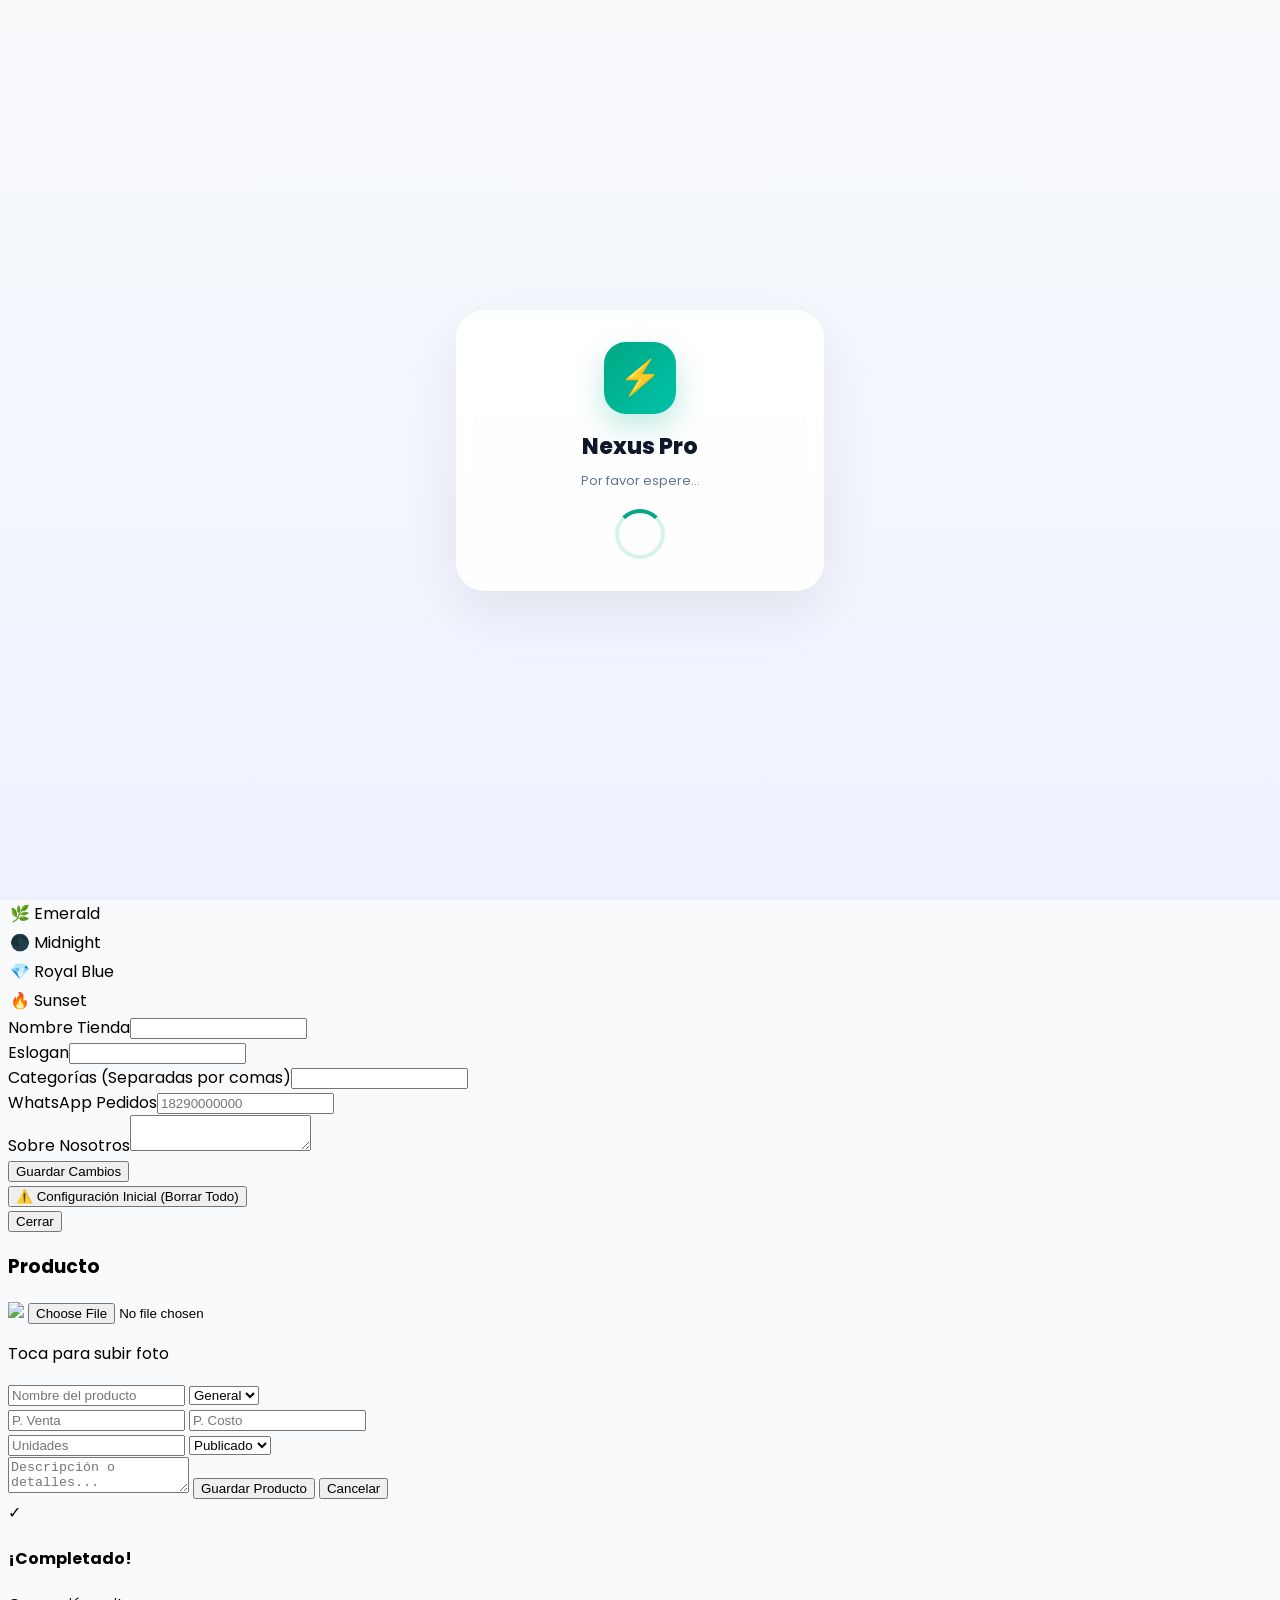
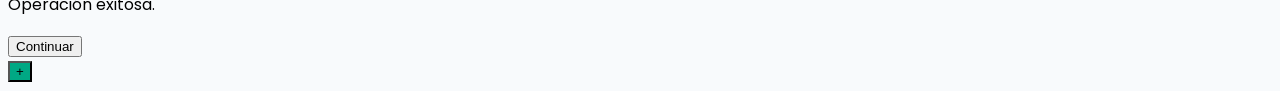
==== commit bd16d88f: "admin.html" ====
--- a/admin.html
+++ b/admin.html
@@ -2,13 +2,14 @@
 <html lang="es">
 <head>
     <meta charset="UTF-8">
-    <meta name="viewport" content="width=device-width, initial-scale=1.0">
+    <meta name="viewport" content="width=device-width, initial-scale=1.0, maximum-scale=1.0, user-scalable=no">
     <title>Nexus Pro - Panel de Control</title>
     <link href="https://fonts.googleapis.com/css2?family=Poppins:wght@300;400;600;700;800&display=swap" rel="stylesheet">
     <script src="https://cdn.tailwindcss.com"></script>
     
-    <script src="config.js?v=4"></script>
-    <script src="nexus-core.js?v=4"></script>
+    <script src="config.js?v=1.0.5"></script>
+    <script src="bootloader.js?v=1.0.5"></script>
+    <script src="nexus-core.js?v=1.0.5"></script>
 
     <style>
         body { font-family: 'Poppins', sans-serif; background: #f8fafc; }
@@ -95,19 +96,31 @@
     </div>
 
     <div id="adminContent">
-        <header id="headerMain" class="p-6 text-white rounded-b-[2.5rem] shadow-xl bg-custom-primary">
-            <div class="flex justify-between items-center mb-6">
-                <h1 id="displayTienda" class="text-xl font-black tracking-tight italic">Mi Tienda</h1>
+        <header id="headerMain" class="px-4 py-5 sm:p-6 text-white rounded-b-[2rem] shadow-xl bg-custom-primary">
+            <div class="flex justify-between items-center mb-5">
+                <div>
+                    <p class="text-[9px] uppercase font-bold opacity-80 tracking-widest mb-0.5">Administrador</p>
+                    <h1 id="displayTienda" class="text-xl font-black tracking-tight italic leading-none">Mi Tienda</h1>
+                </div>
                 <div class="flex gap-2">
-                    <button onclick="toggleModal('modalConfig', true)" class="bg-white/20 p-2 rounded-full backdrop-blur-md hover:bg-white/30 transition">⚙️</button>
-                    <button onclick="logout()" class="bg-white/20 p-2 rounded-full backdrop-blur-md hover:bg-red-500/30 transition">🚪</button>
+                    <button onclick="toggleModal('modalConfig', true)" class="bg-white/20 p-2.5 rounded-full backdrop-blur-md hover:bg-white/30 transition">⚙️</button>
+                    <button onclick="logout()" class="bg-white/20 p-2.5 rounded-full backdrop-blur-md hover:bg-red-500/30 transition">🚪</button>
                 </div>
             </div>
             
-            <div class="grid grid-cols-3 gap-2 text-center bg-black/10 p-5 rounded-[2rem] backdrop-blur-md border border-white/10 shadow-inner">
-                <div><p class="text-[9px] uppercase opacity-90 font-bold mb-1">Inversión</p><p id="dashInversion" class="font-bold text-xs">RD$ 0</p></div>
-                <div><p class="text-[9px] uppercase font-black mb-1 text-yellow-300">Ganancia</p><p id="dashGanancia" class="font-bold text-xs text-yellow-300">RD$ 0</p></div>
-                <div><p class="text-[9px] uppercase opacity-90 font-bold mb-1">Stock</p><p id="dashStock" class="font-bold text-xs">0</p></div>
+            <div class="grid grid-cols-3 gap-1 sm:gap-2 text-center bg-black/10 p-3 sm:p-5 rounded-[1.5rem] sm:rounded-[2rem] backdrop-blur-md border border-white/10 shadow-inner overflow-hidden">
+                <div class="flex flex-col justify-center">
+                    <p class="text-[8px] sm:text-[9px] uppercase opacity-90 font-bold mb-0.5 tracking-wider">Inversión</p>
+                    <p id="dashInversion" class="font-black text-[10px] sm:text-xs whitespace-nowrap truncate">RD$ 0</p>
+                </div>
+                <div class="flex flex-col justify-center border-x border-white/10">
+                    <p class="text-[8px] sm:text-[9px] uppercase font-black mb-0.5 text-yellow-300 tracking-wider">Ganancia</p>
+                    <p id="dashGanancia" class="font-black text-[10px] sm:text-xs text-yellow-300 whitespace-nowrap truncate">RD$ 0</p>
+                </div>
+                <div class="flex flex-col justify-center">
+                    <p class="text-[8px] sm:text-[9px] uppercase opacity-90 font-bold mb-0.5 tracking-wider">Stock</p>
+                    <p id="dashStock" class="font-black text-[10px] sm:text-xs">0</p>
+                </div>
             </div>
         </header>
 
@@ -119,24 +132,24 @@
             </button>
         </nav>
 
-        <main id="view-productos" class="p-5">
-            <div class="mb-4 flex gap-2">
-                <input type="text" id="searchInput" placeholder="Buscar producto..." oninput="applyFilters()" class="flex-1 bg-white border border-slate-200 rounded-2xl px-4 py-3 text-sm outline-none shadow-sm transition-all focus:border-emerald-500">
-                <select id="statusFilter" onchange="applyFilters()" class="bg-white border border-slate-200 rounded-2xl px-4 py-3 text-sm outline-none shadow-sm font-bold text-slate-500">
-                    <option value="Todos">Todos</option>
-                    <option value="Publicado">Publicado</option>
-                    <option value="Archivado">Archivado</option>
+        <main id="view-productos" class="p-4 sm:p-5">
+            <div class="mb-5 flex flex-col gap-3">
+                <input type="text" id="searchInput" placeholder="Buscar producto..." oninput="applyFilters()" class="w-full bg-white border border-slate-200 rounded-2xl px-4 py-3 text-sm outline-none shadow-sm transition-all focus:border-emerald-500">
+                <select id="statusFilter" onchange="applyFilters()" class="w-full bg-white border border-slate-200 rounded-2xl px-4 py-3 text-sm outline-none shadow-sm font-bold text-slate-500 appearance-none">
+                    <option value="Todos">📦 Mostrar Todos los Productos</option>
+                    <option value="Publicado">✅ Solo Publicados</option>
+                    <option value="Archivado">📁 Solo Archivados</option>
                 </select>
             </div>
             <div id="listaProductos" class="space-y-3"></div>
         </main>
 
-        <main id="view-pedidos" class="p-5 hidden">
+        <main id="view-pedidos" class="p-4 sm:p-5 hidden">
             <div id="listaPedidos" class="space-y-5"></div>
         </main>
     </div>
 
-    <div id="modalConfig" class="fixed inset-0 bg-black/70 hidden items-center justify-center p-4 z-[2000] backdrop-blur-md">
+    <div id="modalConfig" class="fixed inset-0 bg-black/70 hidden items-center justify-center p-4 z-50 backdrop-blur-md">
         <div class="bg-white w-full max-w-sm rounded-[2.5rem] p-8 shadow-2xl overflow-y-auto max-h-[90vh]">
             <h3 class="text-xl font-black mb-6 text-slate-800">Ajustes del Sistema</h3>
             <div class="space-y-5">
@@ -213,6 +226,9 @@
     <button onclick="openAddModal()" id="btnAddFloat" class="fixed bottom-8 right-6 w-16 h-16 rounded-full shadow-2xl text-4xl text-white flex items-center justify-center border-4 border-white bg-custom-primary z-40 active:scale-90 transition-transform">+</button>
 
     <script>
+        // ==========================================
+        // 1. SISTEMA DE SEGURIDAD Y AUTO-TIMEOUT
+        // ==========================================
         let appData = { productos: [], pedidos: [], config: {}, resumen: {} };
         let currentPin = "1234";
         let dataPreloaded = false;
@@ -234,16 +250,7 @@
         window.addEventListener('touchstart', resetInactivityTimer);
 
         window.onload = async () => { 
-            setTimeout(() => {
-                const loader = document.getElementById("nexusBootloader");
-                if (loader) {
-                    loader.style.opacity = "0";
-                    setTimeout(() => loader.remove(), 400);
-                }
-            }, 500);
-
-            const shopId = NEXUS_CONFIG.getShopId();
-
+            const shopId = localStorage.getItem("nexus_shop_id");
             if(shopId) {
                 document.getElementById('pinLoader').classList.remove('hidden');
                 document.getElementById('loginSubtitle').innerHTML = `<span class="loader" id="pinLoader"></span> Conectando motor...`;
@@ -268,11 +275,10 @@
                         }
                     } else { throw new Error("ID Inválido"); }
                 } catch(e) {
-                    document.getElementById('loginSection').style.display = 'none';
+                    alert("Error conectando con la tienda. Verifica tu enlace en Configuración.");
                     toggleModal('modalConfig', true);
                 }
             } else {
-                document.getElementById('loginSection').style.display = 'none';
                 toggleModal('modalConfig', true);
             }
         }
@@ -317,6 +323,9 @@
             location.reload(); 
         }
 
+        // ==========================================
+        // 2. INICIO CON DATOS PRE-CARGADOS
+        // ==========================================
         let selectedColor = "#10b981";
         let wizSelectedColor = "#10b981";
         let currentTab = 'productos';
@@ -339,6 +348,9 @@
             pollingInterval = setInterval(syncOrdersSilently, 5000);
         }
 
+        // ==========================================
+        // 3. WIZARD Y FACTORY RESET
+        // ==========================================
         function selectWizTheme(color) {
             wizSelectedColor = color;
             document.querySelectorAll("#wizThemeSelector .theme-card").forEach(c => {
@@ -387,10 +399,13 @@
             }
         }
 
+        // ==========================================
+        // 4. CONFIGURACIÓN DEL SISTEMA
+        // ==========================================
         function applyConfig() {
             const cfg = appData.config || {};
             
-            document.getElementById("cfgSheetId").value = NEXUS_CONFIG.getShopId() || "";
+            document.getElementById("cfgSheetId").value = localStorage.getItem("nexus_shop_id") || "";
             document.getElementById("cfgPin").value = currentPin; 
             
             document.getElementById("displayTienda").innerText = cfg.Nombre_Tienda || "Mi Tienda";
@@ -454,6 +469,9 @@
             }
         }
 
+        // ==========================================
+        // 5. POLLING SILENCIOSO
+        // ==========================================
         async function syncOrdersSilently() {
             try {
                 const res = await NexusCore.ejecutar('getOrdersOnly');
@@ -469,6 +487,9 @@
             } catch(e) {}
         }
 
+        // ==========================================
+        // 6. RENDER DE PRODUCTOS E INVENTARIO
+        // ==========================================
         function applyFilters() {
             const term = document.getElementById("searchInput").value.toLowerCase();
             const status = document.getElementById("statusFilter").value;
@@ -494,25 +515,16 @@
                 </div>`).join("");
         }
 
-        // ==========================================
-        // LÓGICA DE IMAGEN RESTAURADA PARA EVITAR ERROR NEWBLOB
-        // ==========================================
         async function processProduct() {
             const btn = document.getElementById("btnSave"); btn.disabled = true; btn.innerText = "SUBIENDO...";
             const file = document.getElementById("fileInput").files[0]; const id = document.getElementById("editId").value;
             let base64 = null; if(file) base64 = await NexusCore.archivoABase64(file);
 
             const payload = {
-                id: id, 
-                nombre: document.getElementById("pNombre").value, 
-                categoria: document.getElementById("pCategoria").value,
-                precio: document.getElementById("pPrecio").value, 
-                costo: document.getElementById("pCosto").value,
-                stock: document.getElementById("pStock").value, 
-                estado: document.getElementById("pEstado").value,
-                detalle: document.getElementById("pDetalle").value, 
-                foto: base64, 
-                fileName: file ? file.name : ""
+                id: id, nombre: document.getElementById("pNombre").value, categoria: document.getElementById("pCategoria").value,
+                precio: document.getElementById("pPrecio").value, costo: document.getElementById("pCosto").value,
+                stock: document.getElementById("pStock").value, estado: document.getElementById("pEstado").value,
+                detalle: document.getElementById("pDetalle").value, foto: base64, fileName: file ? file.name : ""
             };
 
             const res = await NexusCore.ejecutar('saveProduct', payload);
@@ -521,7 +533,6 @@
                 document.getElementById("successMessage").innerText = id ? "Producto actualizado." : "Nuevo producto guardado.";
                 toggleModal("modalSuccess", true);
                 
-                // ACTUALIZACIÓN INSTANTÁNEA EN PANTALLA
                 const refreshData = await NexusCore.ejecutar('getInitData');
                 if (refreshData.success) {
                     appData = refreshData;
@@ -531,6 +542,9 @@
             btn.disabled = false; btn.innerText = "Guardar Producto";
         }
 
+        // ==========================================
+        // 7. GESTOR DE PEDIDOS (DISEÑO MEJORADO)
+        // ==========================================
         function renderPedidos() {
             const container = document.getElementById("listaPedidos");
             if(!appData.pedidos || appData.pedidos.length === 0) { container.innerHTML = `<div class="text-center p-10 text-slate-400 font-bold text-xs uppercase tracking-widest border-2 border-dashed border-slate-200 rounded-3xl">No hay pedidos registrados</div>`; return; }
@@ -591,6 +605,9 @@
             }
         }
 
+        // ==========================================
+        // 8. NAVEGACIÓN Y MODALES
+        // ==========================================
         async function switchTab(tab) {
             currentTab = tab;
             document.getElementById("view-productos").classList.toggle("hidden", tab !== 'productos'); document.getElementById("view-pedidos").classList.toggle("hidden", tab !== 'pedidos');
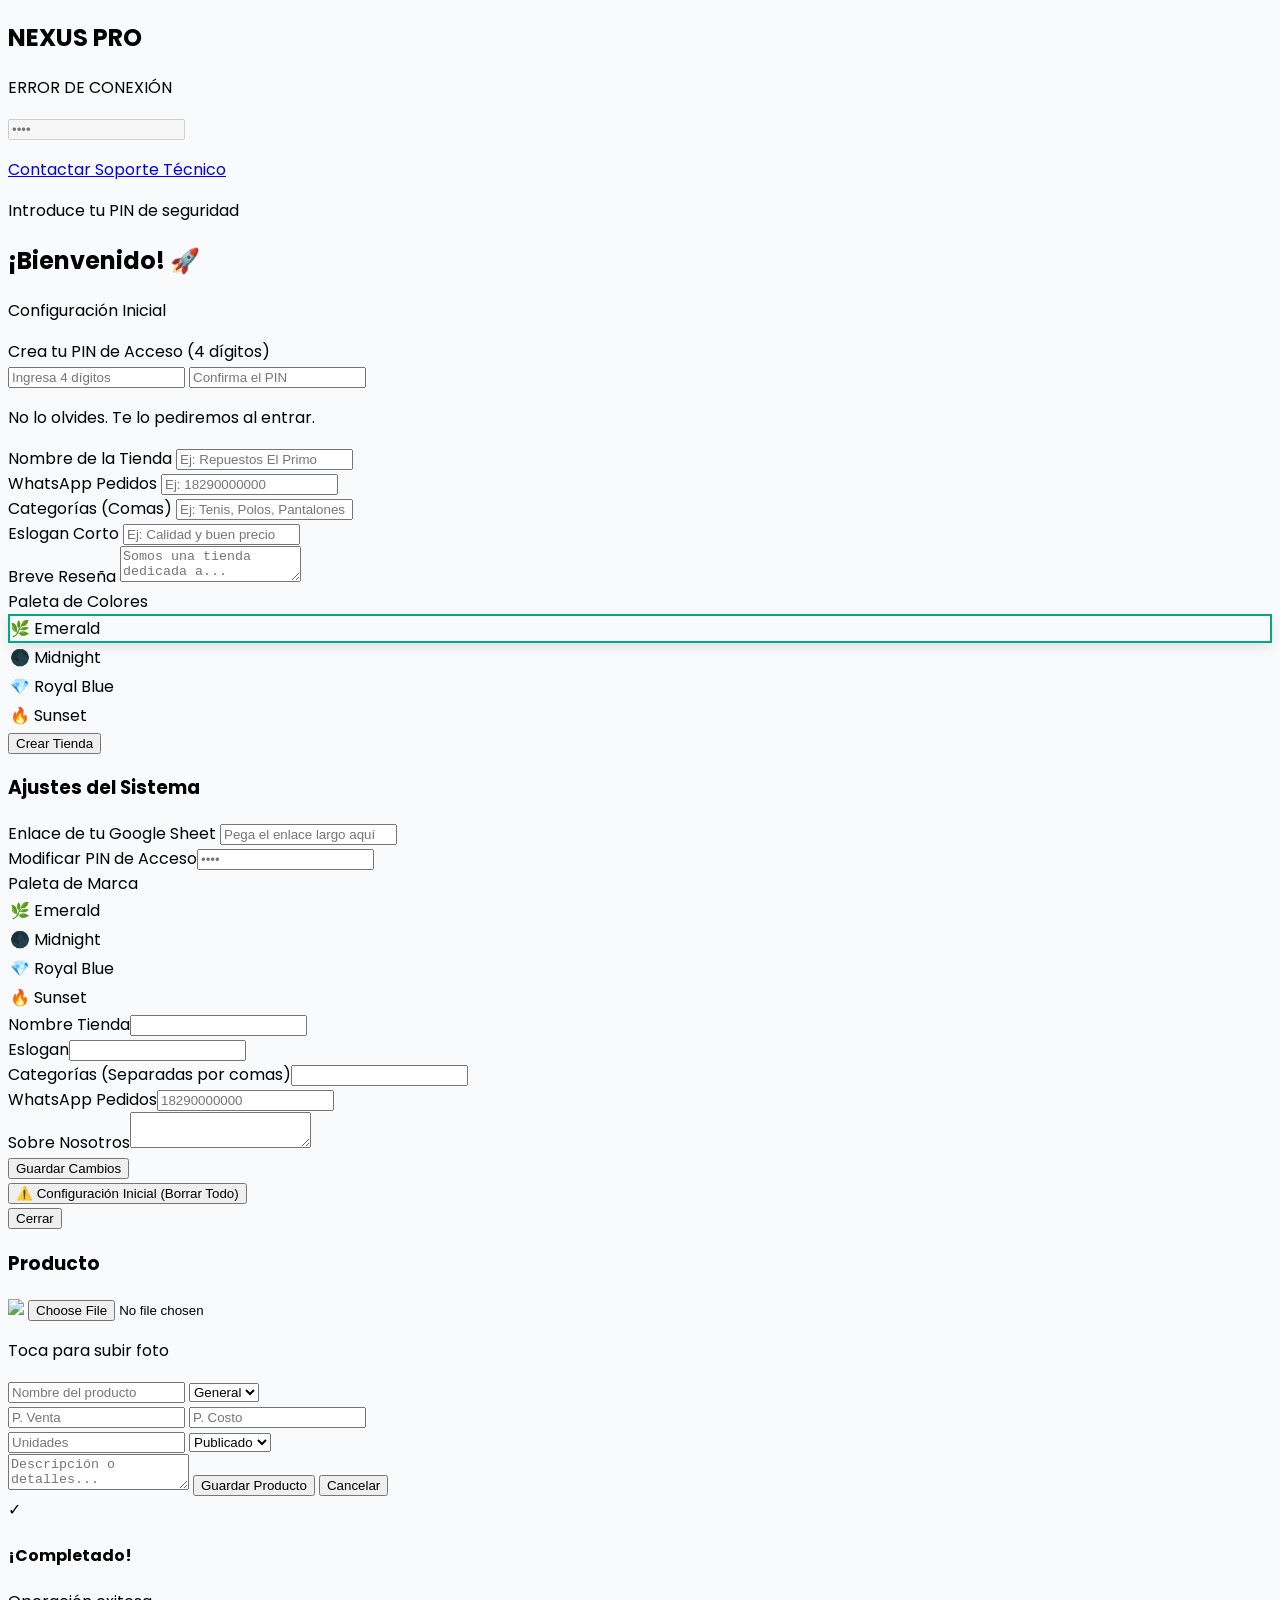
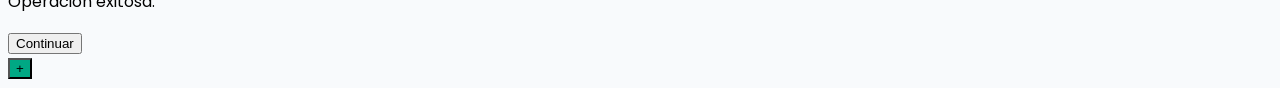
==== commit b401aaf0: "admin.html" ====
--- a/admin.html
+++ b/admin.html
@@ -7,9 +7,8 @@
     <link href="https://fonts.googleapis.com/css2?family=Poppins:wght@300;400;600;700;800&display=swap" rel="stylesheet">
     <script src="https://cdn.tailwindcss.com"></script>
     
-    <script src="config.js?v=1.0.5"></script>
-    <script src="bootloader.js?v=1.0.5"></script>
-    <script src="nexus-core.js?v=1.0.5"></script>
+    <script src="config.js?v=2.0.0"></script>
+    <script src="nexus-core.js?v=2.0.0"></script>
 
     <style>
         body { font-family: 'Poppins', sans-serif; background: #f8fafc; }
@@ -37,7 +36,7 @@
     <div id="loginSection" class="fixed inset-0 bg-slate-900 z-[1000] flex items-center justify-center p-4">
         <div class="bg-white w-full max-w-sm rounded-[3rem] p-10 shadow-2xl text-center animate-scale-in">
             <h2 class="text-3xl font-black text-slate-800 mb-1 italic">NEXUS <span class="text-emerald-500 font-black">PRO</span></h2>
-            <p id="loginSubtitle" class="text-slate-400 text-[10px] mb-8 font-bold uppercase tracking-widest italic flex justify-center items-center gap-2"><span class="loader hidden" id="pinLoader"></span> Conectando...</p>
+            <p id="loginSubtitle" class="text-slate-400 text-[10px] mb-8 font-bold uppercase tracking-widest italic flex justify-center items-center gap-2"><span class="loader" id="pinLoader"></span> Conectando...</p>
             <div class="mb-8 relative">
                 <input type="password" id="pinInput" maxlength="4" placeholder="••••" disabled
                        class="w-full bg-slate-100 p-6 rounded-2xl text-center text-3xl font-black tracking-[1rem] outline-none border-4 border-transparent focus:border-emerald-500 transition-all opacity-50 disabled:bg-slate-200">
@@ -250,7 +249,9 @@
         window.addEventListener('touchstart', resetInactivityTimer);
 
         window.onload = async () => { 
-            const shopId = localStorage.getItem("nexus_shop_id");
+            // EL CAMBIO ESTRELLA: Usar NEXUS_CONFIG directamente y saltarnos el localStorage para el ID de tienda
+            const shopId = NEXUS_CONFIG.getShopId();
+            
             if(shopId) {
                 document.getElementById('pinLoader').classList.remove('hidden');
                 document.getElementById('loginSubtitle').innerHTML = `<span class="loader" id="pinLoader"></span> Conectando motor...`;
@@ -263,7 +264,7 @@
                         dataPreloaded = true;
                         
                         document.getElementById('pinLoader').classList.add('hidden');
-                        document.getElementById('loginSubtitle').innerText = "V4 SAAS SECURITY";
+                        document.getElementById('loginSubtitle').innerText = "SISTEMA LISTO";
                         
                         const input = document.getElementById("pinInput");
                         input.disabled = false;
@@ -275,11 +276,11 @@
                         }
                     } else { throw new Error("ID Inválido"); }
                 } catch(e) {
-                    alert("Error conectando con la tienda. Verifica tu enlace en Configuración.");
-                    toggleModal('modalConfig', true);
+                    alert("Error conectando con la base de datos.");
+                    document.getElementById('loginSubtitle').innerText = "ERROR DE CONEXIÓN";
                 }
             } else {
-                toggleModal('modalConfig', true);
+                alert("No se encontró el ID en config.js");
             }
         }
 
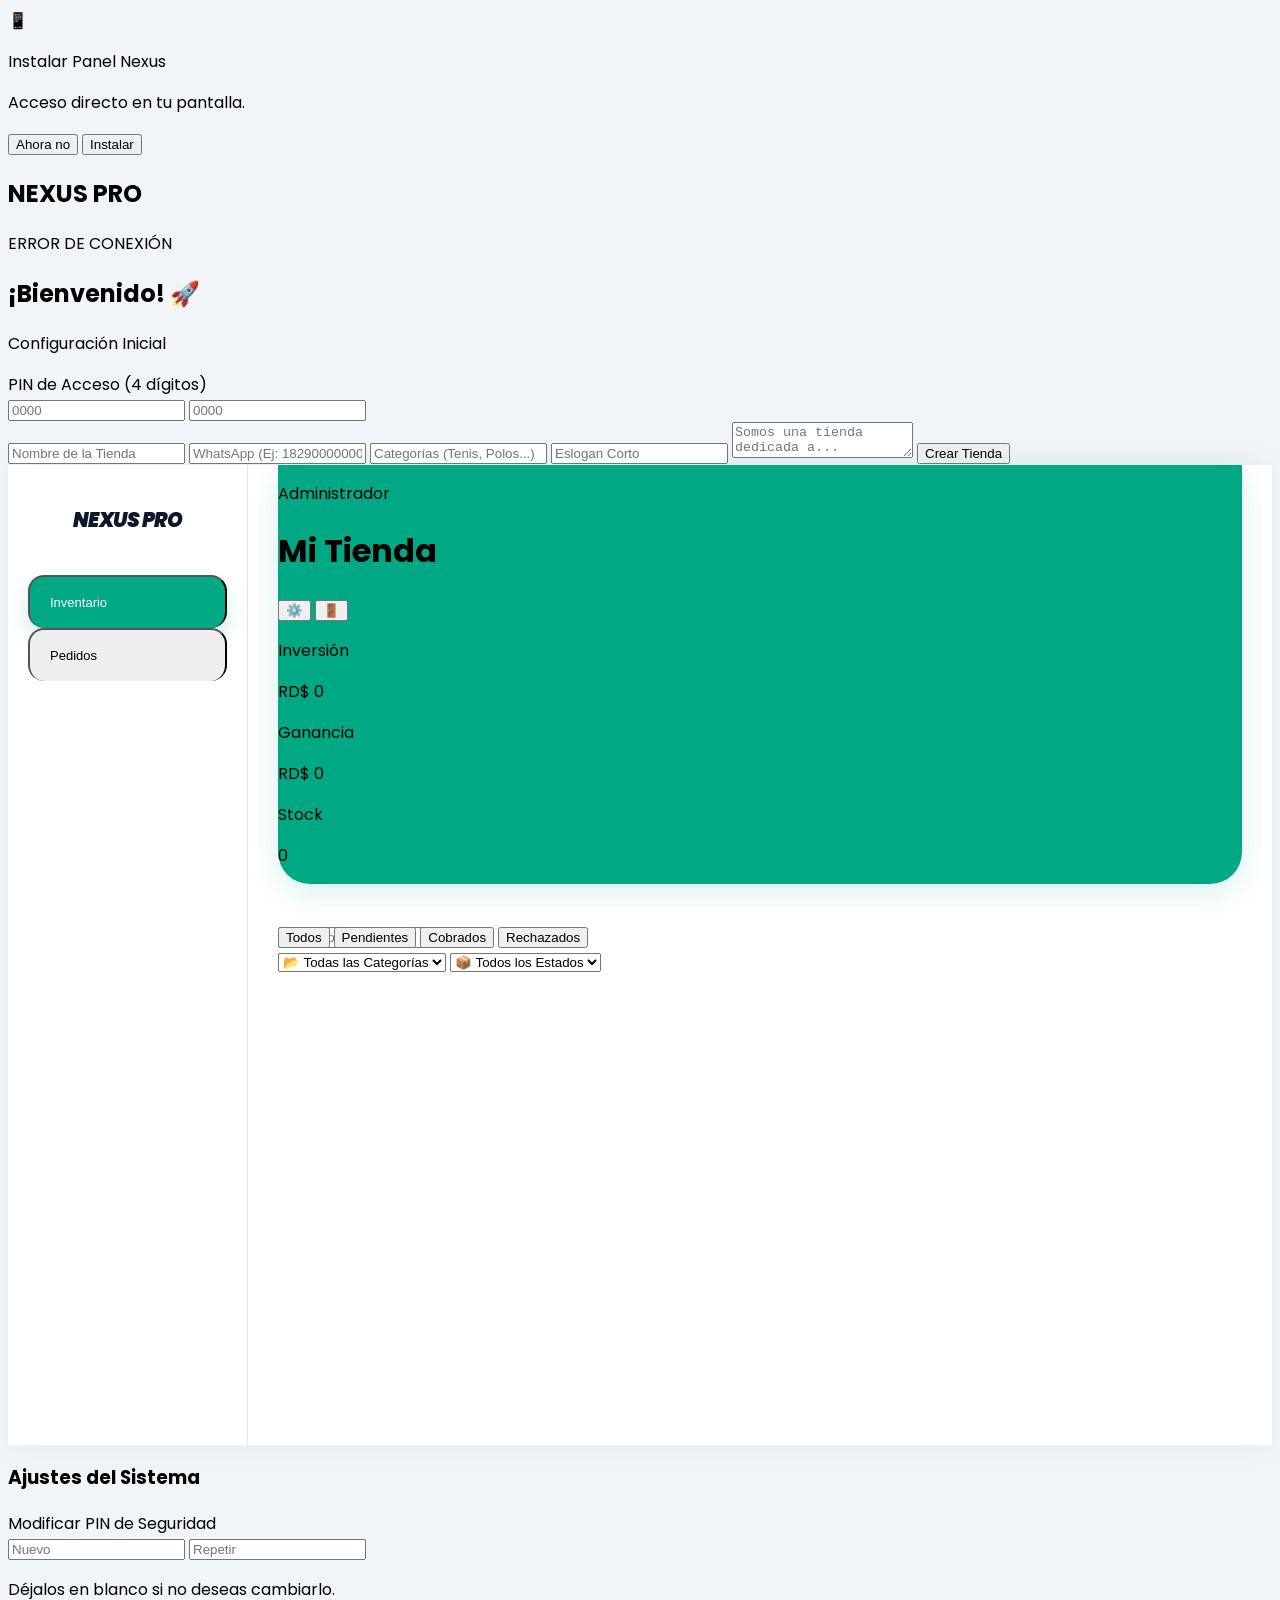
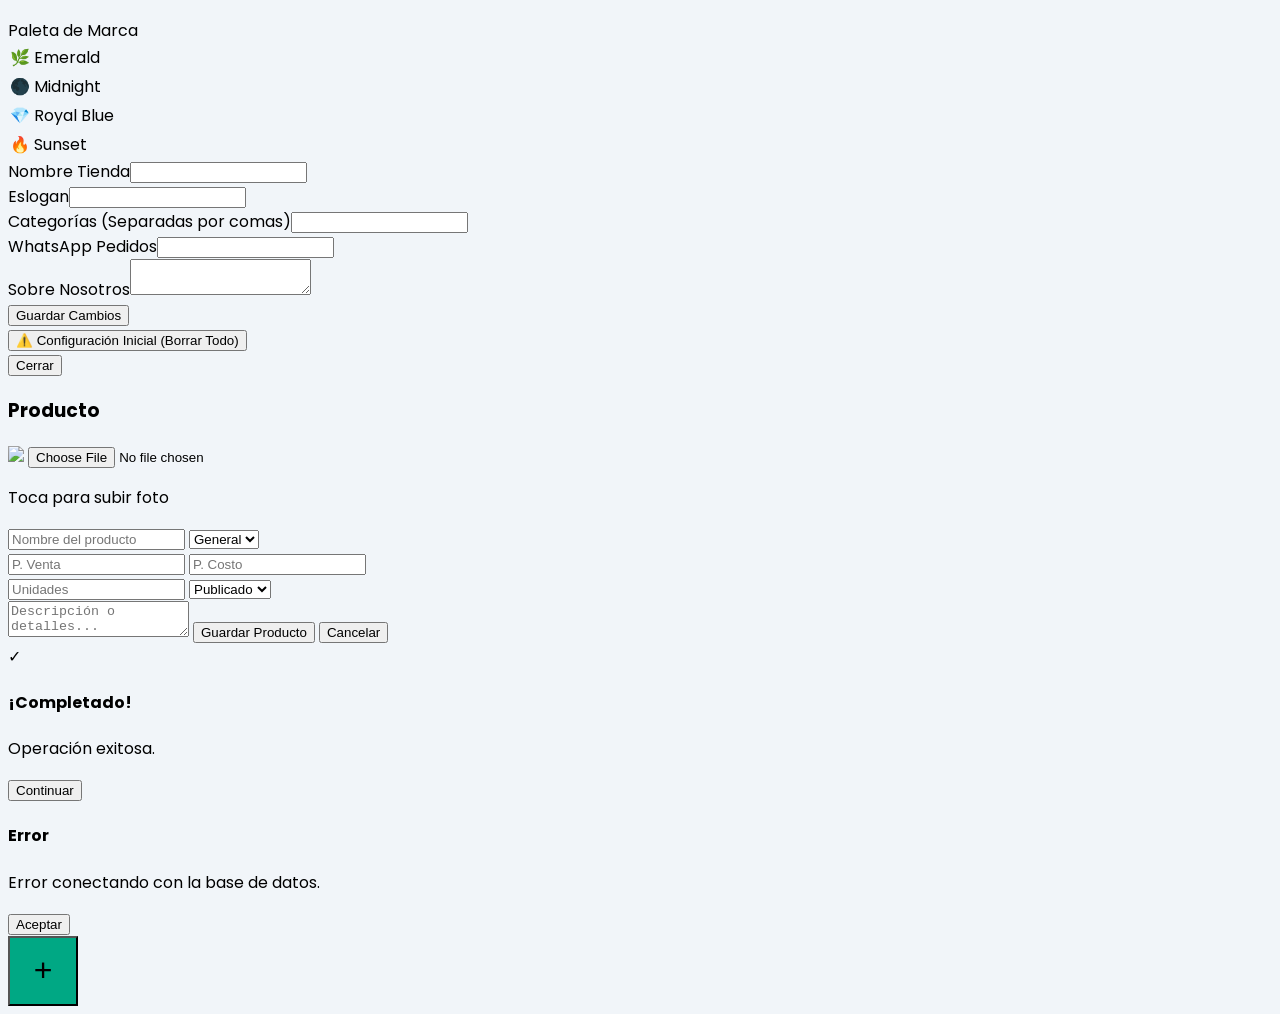
==== commit f1ba1143: "admin.html" ====
--- a/admin.html
+++ b/admin.html
@@ -3,12 +3,13 @@
 <head>
     <meta charset="UTF-8">
     <meta name="viewport" content="width=device-width, initial-scale=1.0, maximum-scale=1.0, user-scalable=no">
-    <title>Nexus Pro - Panel de Control</title>
+    <title>Cargando Panel...</title>
+    <link rel="manifest" href="manifest.json">
     <link href="https://fonts.googleapis.com/css2?family=Poppins:wght@300;400;600;700;800&display=swap" rel="stylesheet">
     <script src="https://cdn.tailwindcss.com"></script>
     
-    <script src="config.js?v=2.0.0"></script>
-    <script src="nexus-core.js?v=2.0.0"></script>
+    <script src="config.js?v=2.1.0"></script>
+    <script src="nexus-core.js?v=2.1.0"></script>
 
     <style>
         body { font-family: 'Poppins', sans-serif; background: #f8fafc; }
@@ -25,27 +26,69 @@
         
         @keyframes scaleIn { from { transform: scale(0.95); opacity: 0; } to { transform: scale(1); opacity: 1; } }
         .animate-scale-in { animation: scaleIn 0.25s ease-out; }
-        #adminContent { display: none; }
         
         .loader { border: 3px solid #f3f3f3; border-top: 3px solid var(--primary); border-radius: 50%; width: 20px; height: 20px; animation: spin 1s linear infinite; display: inline-block; margin-bottom: -5px; }
         @keyframes spin { 0% { transform: rotate(0deg); } 100% { transform: rotate(360deg); } }
+        
+        .scrollbar-hide::-webkit-scrollbar { display: none; }
+        .scrollbar-hide { -ms-overflow-style: none; scrollbar-width: none; }
+
+        /* ==========================================
+           MODO ESCRITORIO (DASHBOARD PROFESIONAL)
+           ========================================== */
+        @media (min-width: 1024px) {
+            body { background: #f1f5f9; }
+            #adminContent { display: grid !important; grid-template-columns: 240px 1fr; grid-template-rows: auto 1fr; min-height: 100vh; max-width: 1400px; margin: 0 auto; background: white; box-shadow: 0 0 40px rgba(0,0,0,0.05); }
+            #headerMain { grid-column: 2 / 3; grid-row: 1 / 2; border-radius: 0 0 2rem 2rem; margin: 0 30px; box-shadow: 0 10px 30px rgba(0,168,132,0.15); }
+            nav { grid-column: 1 / 2; grid-row: 1 / 3; flex-direction: column; justify-content: flex-start; gap: 10px; padding: 40px 20px; background: white; border-right: 1px solid #e2e8f0; border-bottom: none; height: 100vh; position: sticky; top: 0; z-index: 50; }
+            nav::before { content: "NEXUS PRO"; display: block; font-size: 20px; font-weight: 900; font-style: italic; color: #0f172a; text-align: center; margin-bottom: 40px; letter-spacing: -0.5px; }
+            nav button { padding: 18px 20px; text-align: left; border-bottom: none !important; border-radius: 1rem; width: 100%; transition: 0.2s; font-size: 13px; }
+            .tab-active { background: var(--primary); color: white !important; box-shadow: 0 10px 20px rgba(0,168,132,0.2); }
+            #badge-pedidos { top: 50%; right: 20px; transform: translateY(-50%); }
+            main { grid-column: 2 / 3; grid-row: 2 / 3; padding: 40px 30px; }
+            #listaProductos { display: grid; grid-template-columns: repeat(auto-fill, minmax(320px, 1fr)); gap: 20px; }
+            #listaPedidos { display: grid; grid-template-columns: repeat(auto-fill, minmax(350px, 1fr)); gap: 20px; align-items: start; }
+            #btnAddFloat { bottom: 40px; right: 40px; width: 70px; height: 70px; font-size: 32px; }
+            #orderFilters { flex-wrap: wrap; justify-content: flex-start; }
+            .app-card { border-radius: 1.2rem; }
+        }
     </style>
 </head>
 <body class="pb-24">
 
+    <div id="pwaBanner" class="fixed top-0 left-0 right-0 bg-slate-900 text-white p-4 z-[5000] hidden animate-scale-in border-b border-white/10">
+        <div class="flex items-center justify-between max-w-4xl mx-auto">
+            <div class="flex items-center gap-3">
+                <div class="text-2xl">📱</div>
+                <div>
+                    <p class="text-[11px] font-black uppercase tracking-tight">Instalar Panel Nexus</p>
+                    <p class="text-[9px] text-slate-400 font-bold">Acceso directo en tu pantalla.</p>
+                </div>
+            </div>
+            <div class="flex gap-2">
+                <button onclick="dismissPWA()" class="px-4 py-2 text-[10px] font-black uppercase text-slate-400">Ahora no</button>
+                <button onclick="installPWA()" class="px-6 py-2 bg-emerald-500 rounded-xl text-[10px] font-black uppercase shadow-lg shadow-emerald-500/20">Instalar</button>
+            </div>
+        </div>
+    </div>
+
     <div id="loginSection" class="fixed inset-0 bg-slate-900 z-[1000] flex items-center justify-center p-4">
         <div class="bg-white w-full max-w-sm rounded-[3rem] p-10 shadow-2xl text-center animate-scale-in">
             <h2 class="text-3xl font-black text-slate-800 mb-1 italic">NEXUS <span class="text-emerald-500 font-black">PRO</span></h2>
-            <p id="loginSubtitle" class="text-slate-400 text-[10px] mb-8 font-bold uppercase tracking-widest italic flex justify-center items-center gap-2"><span class="loader" id="pinLoader"></span> Conectando...</p>
-            <div class="mb-8 relative">
-                <input type="password" id="pinInput" maxlength="4" placeholder="••••" disabled
-                       class="w-full bg-slate-100 p-6 rounded-2xl text-center text-3xl font-black tracking-[1rem] outline-none border-4 border-transparent focus:border-emerald-500 transition-all opacity-50 disabled:bg-slate-200">
-                <div id="loginErrorContainer" class="mt-4 hidden">
-                    <p id="loginError" class="text-red-500 text-[10px] font-bold uppercase"></p>
-                    <a id="supportBtn" href="#" target="_blank" class="hidden mt-3 bg-slate-900 text-white text-[10px] font-bold uppercase px-4 py-2 rounded-xl border border-slate-700 hover:bg-slate-800 transition-colors">Contactar Soporte Técnico</a>
-                </div>
-            </div>
-            <p class="text-[10px] font-bold text-slate-400 uppercase" id="loginHint">Introduce tu PIN de seguridad</p>
+            <p id="loginSubtitle" class="text-slate-400 text-[10px] mb-8 font-bold uppercase tracking-widest italic flex justify-center items-center gap-2">
+                <span class="loader" id="pinLoader"></span> Iniciando Motor...
+            </p>
+            
+            <div id="pinContainer" style="display: none;">
+                <div class="mb-8 relative">
+                    <input type="password" id="pinInput" maxlength="4" placeholder="••••" disabled
+                           class="w-full bg-slate-100 p-6 rounded-2xl text-center text-3xl font-black tracking-[1rem] outline-none border-4 border-transparent focus:border-emerald-500 transition-all opacity-50 disabled:bg-slate-200">
+                    <div id="loginErrorContainer" class="mt-4 hidden">
+                        <p id="loginError" class="text-red-500 text-[10px] font-bold uppercase"></p>
+                    </div>
+                </div>
+                <p class="text-[10px] font-bold text-slate-400 uppercase">Introduce tu PIN de seguridad</p>
+            </div>
         </div>
     </div>
 
@@ -56,94 +99,73 @@
             
             <div class="space-y-4">
                 <div class="bg-slate-900 p-5 rounded-2xl border border-slate-700">
-                    <label class="text-[10px] font-black text-emerald-400 uppercase ml-1 block mb-3 tracking-widest">Crea tu PIN de Acceso (4 dígitos)</label>
+                    <label class="text-[10px] font-black text-emerald-400 uppercase block mb-3">PIN de Acceso (4 dígitos)</label>
                     <div class="space-y-3">
-                        <input id="wizPin" type="password" maxlength="4" class="w-full bg-slate-800 p-4 rounded-xl outline-none text-xl text-center text-white font-black tracking-[0.5rem] border border-slate-600 focus:border-emerald-400 transition-all placeholder:tracking-normal placeholder:text-sm placeholder:font-bold placeholder:text-slate-500" placeholder="Ingresa 4 dígitos">
-                        <input id="wizPinConfirm" type="password" maxlength="4" class="w-full bg-slate-800 p-4 rounded-xl outline-none text-xl text-center text-white font-black tracking-[0.5rem] border border-slate-600 focus:border-emerald-400 transition-all placeholder:tracking-normal placeholder:text-sm placeholder:font-bold placeholder:text-slate-500" placeholder="Confirma el PIN">
+                        <input id="wizPin" type="password" maxlength="4" class="w-full bg-slate-800 p-4 rounded-xl text-white text-center font-black tracking-[0.5rem]" placeholder="0000">
+                        <input id="wizPinConfirm" type="password" maxlength="4" class="w-full bg-slate-800 p-4 rounded-xl text-white text-center font-black tracking-[0.5rem]" placeholder="0000">
                     </div>
-                    <p class="text-[9px] text-slate-400 text-center mt-3 font-bold uppercase">No lo olvides. Te lo pediremos al entrar.</p>
-                </div>
-
-                <div><label class="text-[10px] font-bold text-slate-400 uppercase ml-2">Nombre de la Tienda</label>
-                <input id="wizNombre" type="text" class="w-full bg-slate-50 p-4 rounded-2xl outline-none text-sm font-bold border border-slate-100" placeholder="Ej: Repuestos El Primo"></div>
-                
-                <div><label class="text-[10px] font-bold text-slate-400 uppercase ml-2 text-emerald-600">WhatsApp Pedidos</label>
-                <input id="wizWA" type="text" class="w-full bg-emerald-50 p-4 rounded-2xl outline-none text-sm border border-emerald-100 font-black text-emerald-700" placeholder="Ej: 18290000000"></div>
-
-                <div><label class="text-[10px] font-bold text-slate-400 uppercase ml-2">Categorías (Comas)</label>
-                <input id="wizCategorias" type="text" class="w-full bg-slate-50 p-4 rounded-2xl outline-none text-sm border border-slate-100" placeholder="Ej: Tenis, Polos, Pantalones"></div>
-
-                <div><label class="text-[10px] font-bold text-slate-400 uppercase ml-2">Eslogan Corto</label>
-                <input id="wizEslogan" type="text" class="w-full bg-slate-50 p-4 rounded-2xl outline-none text-sm border border-slate-100" placeholder="Ej: Calidad y buen precio"></div>
-                
-                <div><label class="text-[10px] font-bold text-slate-400 uppercase ml-2">Breve Reseña</label>
-                <textarea id="wizSobre" class="w-full bg-slate-50 p-4 rounded-2xl outline-none text-sm h-20 border border-slate-100 resize-none" placeholder="Somos una tienda dedicada a..."></textarea></div>
-                
-                <div>
-                    <label class="text-[10px] font-bold text-slate-400 uppercase ml-2 block mb-2">Paleta de Colores</label>
-                    <div class="grid grid-cols-2 gap-2" id="wizThemeSelector">
-                        <div onclick="selectWizTheme('#10b981')" class="theme-card active p-3 rounded-xl bg-emerald-50 text-[10px] font-bold text-emerald-700 text-center" data-color="#10b981">🌿 Emerald</div>
-                        <div onclick="selectWizTheme('#0f172a')" class="theme-card p-3 rounded-xl bg-slate-900 text-[10px] font-bold text-slate-200 text-center" data-color="#0f172a">🌑 Midnight</div>
-                        <div onclick="selectWizTheme('#6366f1')" class="theme-card p-3 rounded-xl bg-indigo-50 text-[10px] font-bold text-indigo-700 text-center" data-color="#6366f1">💎 Royal Blue</div>
-                        <div onclick="selectWizTheme('#f43f5e')" class="theme-card p-3 rounded-xl bg-rose-50 text-[10px] font-bold text-rose-700 text-center" data-color="#f43f5e">🔥 Sunset</div>
-                    </div>
-                </div>
-
-                <button onclick="saveWizard()" id="btnWizSave" class="w-full bg-emerald-500 p-5 rounded-2xl font-black text-white shadow-xl active:scale-95 transition-all uppercase text-xs mt-2">Crear Tienda</button>
+                </div>
+                <input id="wizNombre" type="text" class="w-full bg-slate-50 p-4 rounded-2xl text-sm font-bold" placeholder="Nombre de la Tienda">
+                <input id="wizWA" type="text" class="w-full bg-emerald-50 p-4 rounded-2xl text-sm font-black text-emerald-700" placeholder="WhatsApp (Ej: 18290000000)">
+                <input id="wizCategorias" type="text" class="w-full bg-slate-50 p-4 rounded-2xl text-sm" placeholder="Categorías (Tenis, Polos...)">
+                <input id="wizEslogan" type="text" class="w-full bg-slate-50 p-4 rounded-2xl text-sm" placeholder="Eslogan Corto">
+                <textarea id="wizSobre" class="w-full bg-slate-50 p-4 rounded-2xl text-sm h-20" placeholder="Somos una tienda dedicada a..."></textarea>
+                <button onclick="saveWizard()" id="btnWizSave" class="w-full bg-emerald-500 p-5 rounded-2xl font-black text-white uppercase text-xs">Crear Tienda</button>
             </div>
         </div>
     </div>
 
-    <div id="adminContent">
-        <header id="headerMain" class="px-4 py-5 sm:p-6 text-white rounded-b-[2rem] shadow-xl bg-custom-primary">
+    <div id="adminContent" style="display: none;">
+        <header id="headerMain" class="px-4 py-5 text-white rounded-b-[2rem] shadow-xl bg-custom-primary">
             <div class="flex justify-between items-center mb-5">
                 <div>
                     <p class="text-[9px] uppercase font-bold opacity-80 tracking-widest mb-0.5">Administrador</p>
-                    <h1 id="displayTienda" class="text-xl font-black tracking-tight italic leading-none">Mi Tienda</h1>
+                    <h1 id="displayTienda" class="text-xl font-black italic">Mi Tienda</h1>
                 </div>
                 <div class="flex gap-2">
-                    <button onclick="toggleModal('modalConfig', true)" class="bg-white/20 p-2.5 rounded-full backdrop-blur-md hover:bg-white/30 transition">⚙️</button>
-                    <button onclick="logout()" class="bg-white/20 p-2.5 rounded-full backdrop-blur-md hover:bg-red-500/30 transition">🚪</button>
-                </div>
-            </div>
-            
-            <div class="grid grid-cols-3 gap-1 sm:gap-2 text-center bg-black/10 p-3 sm:p-5 rounded-[1.5rem] sm:rounded-[2rem] backdrop-blur-md border border-white/10 shadow-inner overflow-hidden">
-                <div class="flex flex-col justify-center">
-                    <p class="text-[8px] sm:text-[9px] uppercase opacity-90 font-bold mb-0.5 tracking-wider">Inversión</p>
-                    <p id="dashInversion" class="font-black text-[10px] sm:text-xs whitespace-nowrap truncate">RD$ 0</p>
-                </div>
-                <div class="flex flex-col justify-center border-x border-white/10">
-                    <p class="text-[8px] sm:text-[9px] uppercase font-black mb-0.5 text-yellow-300 tracking-wider">Ganancia</p>
-                    <p id="dashGanancia" class="font-black text-[10px] sm:text-xs text-yellow-300 whitespace-nowrap truncate">RD$ 0</p>
-                </div>
-                <div class="flex flex-col justify-center">
-                    <p class="text-[8px] sm:text-[9px] uppercase opacity-90 font-bold mb-0.5 tracking-wider">Stock</p>
-                    <p id="dashStock" class="font-black text-[10px] sm:text-xs">0</p>
-                </div>
+                    <button onclick="toggleModal('modalConfig', true)" class="bg-white/20 p-2.5 rounded-full backdrop-blur-md">⚙️</button>
+                    <button onclick="logout()" class="bg-white/20 p-2.5 rounded-full backdrop-blur-md">🚪</button>
+                </div>
+            </div>
+            
+            <div class="grid grid-cols-3 gap-2 text-center bg-black/10 p-4 rounded-[1.5rem] backdrop-blur-md">
+                <div><p class="text-[8px] uppercase opacity-90 font-bold mb-0.5">Inversión</p><p id="dashInversion" class="font-black text-xs whitespace-nowrap">RD$ 0</p></div>
+                <div class="border-x border-white/10"><p class="text-[8px] uppercase font-black text-yellow-300 mb-0.5">Ganancia</p><p id="dashGanancia" class="font-black text-xs text-yellow-300">RD$ 0</p></div>
+                <div><p class="text-[8px] uppercase opacity-90 font-bold mb-0.5">Stock</p><p id="dashStock" class="font-black text-xs">0</p></div>
             </div>
         </header>
 
-        <nav class="flex justify-center gap-8 bg-white border-b sticky top-0 z-40 shadow-sm">
-            <button onclick="switchTab('productos')" id="tab-productos" class="p-4 font-black text-[11px] uppercase tracking-widest tab-active transition-colors">Inventario</button>
-            <button onclick="switchTab('pedidos')" id="tab-pedidos" class="relative p-4 font-black text-[11px] uppercase tracking-widest text-slate-400 transition-colors">
-                Pedidos
-                <span id="badge-pedidos" class="hidden absolute top-3 -right-2 w-3 h-3 bg-rose-500 border-2 border-white rounded-full animate-pulse shadow-sm"></span>
+        <nav class="flex justify-center gap-8 bg-white border-b sticky top-0 z-40">
+            <button onclick="switchTab('productos')" id="tab-productos" class="p-4 font-black text-[11px] uppercase tracking-widest tab-active">Inventario</button>
+            <button onclick="switchTab('pedidos')" id="tab-pedidos" class="relative p-4 font-black text-[11px] uppercase tracking-widest text-slate-400">
+                Pedidos <span id="badge-pedidos" class="hidden absolute top-3 -right-2 w-3 h-3 bg-rose-500 rounded-full animate-pulse shadow-sm"></span>
             </button>
         </nav>
 
-        <main id="view-productos" class="p-4 sm:p-5">
-            <div class="mb-5 flex flex-col gap-3">
-                <input type="text" id="searchInput" placeholder="Buscar producto..." oninput="applyFilters()" class="w-full bg-white border border-slate-200 rounded-2xl px-4 py-3 text-sm outline-none shadow-sm transition-all focus:border-emerald-500">
-                <select id="statusFilter" onchange="applyFilters()" class="w-full bg-white border border-slate-200 rounded-2xl px-4 py-3 text-sm outline-none shadow-sm font-bold text-slate-500 appearance-none">
-                    <option value="Todos">📦 Mostrar Todos los Productos</option>
-                    <option value="Publicado">✅ Solo Publicados</option>
-                    <option value="Archivado">📁 Solo Archivados</option>
-                </select>
+        <main id="view-productos" class="p-4">
+            <div class="mb-5 space-y-2">
+                <input type="text" id="searchInput" placeholder="Buscar producto..." oninput="applyFilters()" class="w-full bg-white border border-slate-200 rounded-2xl px-4 py-3 text-sm outline-none shadow-sm focus:border-emerald-500">
+                <div class="grid grid-cols-2 gap-2">
+                    <select id="categoryFilter" onchange="applyFilters()" class="w-full bg-white border border-slate-200 rounded-xl px-3 py-2.5 text-[10px] font-bold text-slate-500 outline-none">
+                        <option value="Todas">📂 Todas las Categorías</option>
+                    </select>
+                    <select id="statusFilter" onchange="applyFilters()" class="w-full bg-white border border-slate-200 rounded-xl px-3 py-2.5 text-[10px] font-bold text-slate-500 outline-none">
+                        <option value="Todos">📦 Todos los Estados</option>
+                        <option value="Publicado">✅ Publicados</option>
+                        <option value="Archivado">📁 Archivados</option>
+                    </select>
+                </div>
             </div>
             <div id="listaProductos" class="space-y-3"></div>
         </main>
 
-        <main id="view-pedidos" class="p-4 sm:p-5 hidden">
+        <main id="view-pedidos" class="p-4 hidden">
+            <div class="flex gap-2 mb-5 overflow-x-auto pb-2 scrollbar-hide" id="orderFilters">
+                <button onclick="setOrderFilter('Todos')" id="filter-Todos" class="whitespace-nowrap px-4 py-2 rounded-full text-[10px] font-black uppercase bg-slate-800 text-white shadow-md">Todos</button>
+                <button onclick="setOrderFilter('Pendiente')" id="filter-Pendiente" class="whitespace-nowrap px-4 py-2 rounded-full text-[10px] font-black uppercase bg-slate-100 text-slate-500">Pendientes</button>
+                <button onclick="setOrderFilter('Confirmado')" id="filter-Confirmado" class="whitespace-nowrap px-4 py-2 rounded-full text-[10px] font-black uppercase bg-slate-100 text-slate-500">Cobrados</button>
+                <button onclick="setOrderFilter('Cancelado')" id="filter-Cancelado" class="whitespace-nowrap px-4 py-2 rounded-full text-[10px] font-black uppercase bg-slate-100 text-slate-500">Rechazados</button>
+            </div>
             <div id="listaPedidos" class="space-y-5"></div>
         </main>
     </div>
@@ -152,12 +174,14 @@
         <div class="bg-white w-full max-w-sm rounded-[2.5rem] p-8 shadow-2xl overflow-y-auto max-h-[90vh]">
             <h3 class="text-xl font-black mb-6 text-slate-800">Ajustes del Sistema</h3>
             <div class="space-y-5">
-                <div>
-                    <label class="text-[9px] font-black text-emerald-600 ml-2 uppercase tracking-widest">Enlace de tu Google Sheet</label>
-                    <input id="cfgSheetId" type="text" class="w-full border-b-2 border-emerald-200 py-2 outline-none text-sm font-bold text-emerald-700 bg-emerald-50 px-2 rounded-t-lg" placeholder="Pega el enlace largo aquí">
-                </div>
-
-                <div><label class="text-[9px] font-bold text-slate-400 ml-2 uppercase">Modificar PIN de Acceso</label><input id="cfgPin" type="password" maxlength="4" class="w-full border-b-2 py-2 outline-none text-sm font-black tracking-[0.5rem] text-slate-800 placeholder:tracking-normal placeholder:font-normal" placeholder="••••"></div>
+                <div class="bg-slate-50 p-4 rounded-2xl border border-slate-100">
+                    <label class="text-[9px] font-black text-slate-600 uppercase tracking-widest mb-3 block text-center">Modificar PIN de Seguridad</label>
+                    <div class="grid grid-cols-2 gap-3">
+                        <input id="cfgPin" type="password" maxlength="4" class="w-full bg-white border border-slate-200 p-3 rounded-xl outline-none text-center text-sm font-black tracking-[0.5rem] text-slate-800 focus:border-emerald-500 transition-all shadow-sm" placeholder="Nuevo">
+                        <input id="cfgPinConfirm" type="password" maxlength="4" class="w-full bg-white border border-slate-200 p-3 rounded-xl outline-none text-center text-sm font-black tracking-[0.5rem] text-slate-800 focus:border-emerald-500 transition-all shadow-sm" placeholder="Repetir">
+                    </div>
+                    <p class="text-[8px] text-slate-400 mt-2 text-center font-bold uppercase">Déjalos en blanco si no deseas cambiarlo.</p>
+                </div>
                 
                 <div>
                     <label class="text-[9px] font-black text-slate-400 ml-2 uppercase tracking-widest mb-2 block">Paleta de Marca</label>
@@ -172,10 +196,10 @@
                 <div><label class="text-[9px] font-bold text-slate-400 ml-2 uppercase">Nombre Tienda</label><input id="cfgNombre" type="text" class="w-full border-b-2 py-2 outline-none text-sm font-bold"></div>
                 <div><label class="text-[9px] font-bold text-slate-400 ml-2 uppercase">Eslogan</label><input id="cfgEslogan" type="text" class="w-full border-b-2 py-2 outline-none text-sm"></div>
                 <div><label class="text-[9px] font-bold text-slate-400 ml-2 uppercase">Categorías (Separadas por comas)</label><input id="cfgCategorias" type="text" class="w-full border-b-2 py-2 outline-none text-sm"></div>
-                <div><label class="text-[9px] font-bold text-slate-400 ml-2 uppercase">WhatsApp Pedidos</label><input id="cfgWA" type="text" placeholder="18290000000" class="w-full border-b-2 py-2 outline-none text-sm font-bold"></div>
+                <div><label class="text-[9px] font-bold text-slate-400 ml-2 uppercase">WhatsApp Pedidos</label><input id="cfgWA" type="text" class="w-full border-b-2 py-2 outline-none text-sm font-bold"></div>
                 <div><label class="text-[9px] font-bold text-slate-400 ml-2 uppercase">Sobre Nosotros</label><textarea id="cfgSobre" class="w-full border-2 border-slate-100 rounded-xl p-3 text-xs h-20 bg-slate-50 outline-none"></textarea></div>
                 
-                <button onclick="vincularYGuardar()" id="btnConfigSave" class="w-full bg-slate-900 p-5 rounded-2xl font-black text-white shadow-xl active:scale-95 transition-all uppercase text-xs">Guardar Cambios</button>
+                <button onclick="vincularYGuardar()" id="btnConfigSave" class="w-full bg-slate-900 p-5 rounded-2xl font-black text-white shadow-xl active:scale-95 transition-all uppercase text-xs mt-2">Guardar Cambios</button>
                 
                 <div class="border-t border-slate-100 pt-4 mt-4">
                     <button onclick="triggerReset()" class="w-full bg-rose-50 text-rose-500 p-4 rounded-xl font-black uppercase text-[9px] tracking-widest border border-rose-100 hover:bg-rose-500 hover:text-white transition-colors">⚠️ Configuración Inicial (Borrar Todo)</button>
@@ -222,15 +246,79 @@
         </div>
     </div>
 
+    <div id="modalDialog" class="fixed inset-0 bg-slate-900/60 hidden items-center justify-center p-4 z-[3000] backdrop-blur-sm">
+        <div class="bg-white w-full max-w-[300px] rounded-[2rem] p-6 shadow-2xl text-center animate-scale-in">
+            <h4 id="dialogTitle" class="text-lg font-black text-slate-800 mb-2 tracking-tight">Atención</h4>
+            <p id="dialogMessage" class="text-xs text-slate-500 font-bold mb-5 leading-relaxed whitespace-pre-line"></p>
+            <input type="password" id="dialogInput" class="w-full bg-slate-100 p-4 rounded-xl outline-none text-center text-xl font-black tracking-[0.5rem] border-2 border-transparent focus:border-emerald-500 transition-all mb-5 hidden" placeholder="••••" maxlength="4">
+            <div class="flex gap-2 w-full">
+                <button id="dialogCancel" onclick="NexusDialog.close(false)" class="flex-1 bg-slate-100 text-slate-500 py-3 rounded-xl font-bold text-[10px] uppercase tracking-widest hover:bg-slate-200 transition-colors hidden">Cancelar</button>
+                <button id="dialogConfirm" onclick="NexusDialog.submit()" class="flex-1 bg-slate-900 text-white py-3 rounded-xl font-bold text-[10px] uppercase tracking-widest shadow-lg active:scale-95 transition-transform">Aceptar</button>
+            </div>
+        </div>
+    </div>
+
     <button onclick="openAddModal()" id="btnAddFloat" class="fixed bottom-8 right-6 w-16 h-16 rounded-full shadow-2xl text-4xl text-white flex items-center justify-center border-4 border-white bg-custom-primary z-40 active:scale-90 transition-transform">+</button>
 
     <script>
         // ==========================================
-        // 1. SISTEMA DE SEGURIDAD Y AUTO-TIMEOUT
+        // PWA REGISTRATION & LOGIC
+        // ==========================================
+        let deferredPrompt;
+        window.addEventListener('beforeinstallprompt', (e) => {
+            e.preventDefault();
+            deferredPrompt = e;
+            document.getElementById('pwaBanner').classList.remove('hidden');
+        });
+        async function installPWA() {
+            if (deferredPrompt) {
+                deferredPrompt.prompt();
+                const { outcome } = await deferredPrompt.userChoice;
+                if (outcome === 'accepted') dismissPWA();
+            }
+        }
+        function dismissPWA() { document.getElementById('pwaBanner').classList.add('hidden'); }
+        if ('serviceWorker' in navigator) { navigator.serviceWorker.register('sw.js'); }
+
+        // ==========================================
+        // SISTEMA DE DIÁLOGOS NATIVOS
+        // ==========================================
+        const NexusDialog = {
+            resolvePromise: null,
+            show: function(type, message, title = "Atención") {
+                return new Promise((resolve) => {
+                    document.getElementById('dialogTitle').innerText = title;
+                    document.getElementById('dialogMessage').innerText = message;
+                    const inputEl = document.getElementById('dialogInput');
+                    const btnCancel = document.getElementById('dialogCancel');
+                    inputEl.value = "";
+                    inputEl.style.display = (type === 'prompt') ? 'block' : 'none';
+                    btnCancel.style.display = (type === 'alert') ? 'none' : 'block';
+                    document.getElementById('modalDialog').classList.remove('hidden');
+                    document.getElementById('modalDialog').classList.add('flex');
+                    if(type === 'prompt') setTimeout(() => inputEl.focus(), 100);
+                    this.resolvePromise = resolve;
+                });
+            },
+            close: function(value) {
+                document.getElementById('modalDialog').classList.add('hidden');
+                document.getElementById('modalDialog').classList.remove('flex');
+                if (this.resolvePromise) { this.resolvePromise(value); this.resolvePromise = null; }
+            },
+            submit: function() {
+                const inputEl = document.getElementById('dialogInput');
+                if (inputEl.style.display === 'block') { this.close(inputEl.value); } else { this.close(true); }
+            },
+            alert: function(msg, title) { return this.show('alert', msg, title); },
+            confirm: function(msg, title) { return this.show('confirm', msg, title); },
+            prompt: function(msg, title) { return this.show('prompt', msg, title); }
+        };
+
+        // ==========================================
+        // MOTOR PRINCIPAL Y SEGURIDAD
         // ==========================================
         let appData = { productos: [], pedidos: [], config: {}, resumen: {} };
         let currentPin = "1234";
-        let dataPreloaded = false;
         let pollingInterval;
         let pinAttempts = 0; 
         const telefonoSoporte = "18290000000"; 
@@ -239,9 +327,7 @@
         function resetInactivityTimer() {
             clearTimeout(inactivityTimer);
             if(localStorage.getItem("nx_session") === "valid") {
-                inactivityTimer = setTimeout(() => {
-                    logout("Sesión cerrada por inactividad (10 min).");
-                }, 10 * 60 * 1000); 
+                inactivityTimer = setTimeout(() => { logout("Sesión cerrada por inactividad (10 min)."); }, 10 * 60 * 1000); 
             }
         }
         window.addEventListener('mousemove', resetInactivityTimer);
@@ -249,39 +335,39 @@
         window.addEventListener('touchstart', resetInactivityTimer);
 
         window.onload = async () => { 
-            // EL CAMBIO ESTRELLA: Usar NEXUS_CONFIG directamente y saltarnos el localStorage para el ID de tienda
             const shopId = NEXUS_CONFIG.getShopId();
-            
             if(shopId) {
+                document.getElementById('pinContainer').style.display = 'none';
                 document.getElementById('pinLoader').classList.remove('hidden');
-                document.getElementById('loginSubtitle').innerHTML = `<span class="loader" id="pinLoader"></span> Conectando motor...`;
-                
+                document.getElementById('loginSubtitle').innerHTML = `<span class="loader" id="pinLoader"></span> Sincronizando Motor...`;
                 try {
                     const res = await NexusCore.ejecutar('getInitData');
                     if(res.success) {
                         appData = res;
                         currentPin = String(appData.config.PIN_Acceso || "1234"); 
-                        dataPreloaded = true;
                         
+                        if (!appData.config.Nombre_Tienda || appData.config.Nombre_Tienda.trim() === "") {
+                            document.getElementById("loginSection").style.display = "none";
+                            toggleModal('modalWizard', true);
+                            return; 
+                        }
+
                         document.getElementById('pinLoader').classList.add('hidden');
                         document.getElementById('loginSubtitle').innerText = "SISTEMA LISTO";
-                        
+                        const pinContainer = document.getElementById("pinContainer");
+                        pinContainer.style.display = "block";
+                        pinContainer.classList.add("animate-scale-in");
                         const input = document.getElementById("pinInput");
                         input.disabled = false;
                         input.classList.remove('opacity-50');
                         input.focus();
-
-                        if(localStorage.getItem("nx_session") === "valid") {
-                            initPreloaded();
-                        }
+                        if(localStorage.getItem("nx_session") === "valid") { initPreloaded(); }
                     } else { throw new Error("ID Inválido"); }
                 } catch(e) {
-                    alert("Error conectando con la base de datos.");
+                    NexusDialog.alert("Error conectando con la base de datos.", "Error");
                     document.getElementById('loginSubtitle').innerText = "ERROR DE CONEXIÓN";
                 }
-            } else {
-                alert("No se encontró el ID en config.js");
-            }
+            } else { NexusDialog.alert("No se encontró el ID en config.js", "Error"); }
         }
 
         const pinInput = document.getElementById("pinInput");
@@ -296,21 +382,15 @@
                     const container = document.getElementById("loginErrorContainer");
                     const errorMsg = document.getElementById("loginError");
                     const supportBtn = document.getElementById("supportBtn");
-                    
                     container.classList.remove("hidden");
-                    
                     if (pinAttempts >= 5) {
                         pinInput.disabled = true;
-                        pinInput.classList.add('opacity-50');
-                        errorMsg.innerText = "Demasiados intentos. Tu panel ha sido bloqueado temporalmente.";
-                        
-                        supportBtn.href = `https://wa.me/${telefonoSoporte}?text=${encodeURIComponent("Hola, necesito asistencia. He bloqueado mi panel de Nexus Pro intentando ingresar el PIN.")}`;
+                        errorMsg.innerText = "Panel bloqueado.";
+                        supportBtn.href = `https://wa.me/${telefonoSoporte}?text=Hola, bloqueé mi panel.`;
                         supportBtn.classList.remove("hidden");
-                        supportBtn.classList.add("inline-block");
-                        
                         document.getElementById("loginHint").classList.add("hidden");
                     } else {
-                        errorMsg.innerText = `PIN Incorrecto (Intento ${pinAttempts}/5)`;
+                        errorMsg.innerText = `PIN Incorrecto (${pinAttempts}/5)`;
                         pinInput.value = "";
                         setTimeout(() => { if(pinAttempts < 5) container.classList.add("hidden"); }, 2500);
                     }
@@ -318,40 +398,31 @@
             }
         });
 
-        function logout(msg = null) { 
+        async function logout(msg = null) { 
             localStorage.removeItem("nx_session"); 
-            if(msg) alert(msg);
+            if(msg) { await NexusDialog.alert(msg, "Sesión Expirada"); }
             location.reload(); 
         }
 
         // ==========================================
-        // 2. INICIO CON DATOS PRE-CARGADOS
+        // INICIO Y CONFIGURACIÓN
         // ==========================================
         let selectedColor = "#10b981";
         let wizSelectedColor = "#10b981";
         let currentTab = 'productos';
+        let currentOrderFilter = 'Todos';
 
         function initPreloaded() {
             document.getElementById("loginSection").style.display = "none";
-            document.getElementById("adminContent").style.display = "block";
+            document.getElementById("adminContent").style.display = ""; 
             resetInactivityTimer();
-
             applyConfig();
-            
-            if (!appData.config.Nombre_Tienda) {
-                toggleModal('modalWizard', true);
-            }
-
             renderProductos(appData.productos);
             renderPedidos();
-            
             clearInterval(pollingInterval);
             pollingInterval = setInterval(syncOrdersSilently, 5000);
         }
 
-        // ==========================================
-        // 3. WIZARD Y FACTORY RESET
-        // ==========================================
         function selectWizTheme(color) {
             wizSelectedColor = color;
             document.querySelectorAll("#wizThemeSelector .theme-card").forEach(c => {
@@ -362,65 +433,63 @@
         async function saveWizard() {
             const wizPin = document.getElementById("wizPin").value.trim();
             const wizPinConfirm = document.getElementById("wizPinConfirm").value.trim();
-
-            if (wizPin.length !== 4) return alert("El PIN de acceso debe tener exactamente 4 números.");
-            if (wizPin !== wizPinConfirm) return alert("Los PINs no coinciden. Por favor verifícalos.");
-
+            if (wizPin.length !== 4) return NexusDialog.alert("El PIN debe tener 4 números.", "Aviso");
+            if (wizPin !== wizPinConfirm) return NexusDialog.alert("Los PINs no coinciden.", "Aviso");
             const btn = document.getElementById("btnWizSave");
-            btn.innerText = "CREANDO TIENDA..."; btn.disabled = true;
-
+            btn.innerText = "CREANDO..."; btn.disabled = true;
             const payload = {
-                PIN_Acceso: wizPin,
-                Nombre_Tienda: document.getElementById("wizNombre").value,
-                Eslogan: document.getElementById("wizEslogan").value,
-                Sobre_Nosotros: document.getElementById("wizSobre").value,
-                Color_Primario: wizSelectedColor,
-                Categorias_Lista: document.getElementById("wizCategorias").value || "General",
+                PIN_Acceso: wizPin, Nombre_Tienda: document.getElementById("wizNombre").value,
+                Eslogan: document.getElementById("wizEslogan").value, Sobre_Nosotros: document.getElementById("wizSobre").value,
+                Color_Primario: wizSelectedColor, Categorias_Lista: document.getElementById("wizCategorias").value || "General",
                 WhatsApp: document.getElementById("wizWA").value 
             };
-
             const res = await NexusCore.ejecutar('vincularTienda', payload);
             if(res.success) { location.reload(); }
         }
 
         async function triggerReset() {
-            if(confirm("⚠️ ADVERTENCIA: Si procede a realizar la configuración inicial debe tener pendiente que SE LE BORRARÁN TODOS LOS PRODUCTOS y pedidos de su tienda.\n\n¿Está seguro de que desea continuar?")) {
-                let pinConfirm = prompt("Ingrese su PIN de seguridad para confirmar:");
-                if(pinConfirm === currentPin) {
+            const confirmado = await NexusDialog.confirm("⚠️ ADVERTENCIA CRÍTICA\n\n¿Borrar toda la configuración y productos?", "Peligro");
+            if (confirmado) {
+                const pinConfirm = await NexusDialog.prompt("Ingresa tu PIN para autorizar:", "Verificación");
+                if (pinConfirm === currentPin) {
                     toggleModal('modalConfig', false);
-                    const res = await NexusCore.ejecutar('resetTienda');
-                    if(res.success) {
-                        alert("Tienda borrada con éxito. Proceda a configurarla nuevamente.");
-                        appData.config = {}; 
-                        toggleModal('modalWizard', true);
-                    }
-                } else {
-                    alert("PIN incorrecto. Operación cancelada por seguridad.");
-                }
+                    document.getElementById("loginSection").style.display = "flex";
+                    document.getElementById("pinContainer").style.display = "none";
+                    await NexusCore.ejecutar('vincularTienda', { Nombre_Tienda: " ", Eslogan: " ", Categorias_Lista: " ", WhatsApp: " ", Sobre_Nosotros: " ", PIN_Acceso: " " });
+                    await NexusCore.ejecutar('resetTienda');
+                    localStorage.removeItem("nx_session");
+                    await NexusDialog.alert("Sistema reiniciado.", "Completado");
+                    location.reload();
+                } else if (pinConfirm !== null) { NexusDialog.alert("PIN incorrecto.", "Error"); }
             }
         }
 
-        // ==========================================
-        // 4. CONFIGURACIÓN DEL SISTEMA
-        // ==========================================
         function applyConfig() {
             const cfg = appData.config || {};
-            
-            document.getElementById("cfgSheetId").value = localStorage.getItem("nexus_shop_id") || "";
-            document.getElementById("cfgPin").value = currentPin; 
-            
+            document.getElementById("cfgPin").value = ""; 
+            document.getElementById("cfgPinConfirm").value = ""; 
             document.getElementById("displayTienda").innerText = cfg.Nombre_Tienda || "Mi Tienda";
+            document.title = (cfg.Nombre_Tienda ? cfg.Nombre_Tienda + " - Admin" : "Nexus Pro - Panel"); 
             document.getElementById("cfgNombre").value = cfg.Nombre_Tienda || "";
             document.getElementById("cfgEslogan").value = cfg.Eslogan || "";
             document.getElementById("cfgCategorias").value = cfg.Categorias_Lista || "";
             document.getElementById("cfgWA").value = cfg.WhatsApp || "";
             document.getElementById("cfgSobre").value = cfg.Sobre_Nosotros || "";
-            
             selectTheme(cfg.Color_Primario || "#10b981");
             
-            let categoriasApp = ["General"];
-            if(cfg.Categorias_Lista) categoriasApp = ["General", ...cfg.Categorias_Lista.split(",").map(c => c.trim()).filter(Boolean)];
-            document.getElementById("pCategoria").innerHTML = categoriasApp.map(c => `<option value="${c}">${c}</option>`).join("");
+            let cats = [];
+            if(cfg.Categorias_Lista) cats = cfg.Categorias_Lista.split(",").map(c => c.trim()).filter(Boolean);
+            
+            const catFilter = document.getElementById("categoryFilter");
+            const pCat = document.getElementById("pCategoria");
+            
+            catFilter.innerHTML = '<option value="Todas">📂 Todas las Categorías</option>';
+            pCat.innerHTML = '<option value="General">General</option>';
+            
+            cats.forEach(c => {
+                catFilter.innerHTML += `<option value="${c}">${c}</option>`;
+                pCat.innerHTML += `<option value="${c}">${c}</option>`;
+            });
         }
 
         function selectTheme(color) {
@@ -432,24 +501,9 @@
         }
 
         async function vincularYGuardar() {
-            let inputVal = document.getElementById("cfgSheetId").value.trim();
-            if(!inputVal) return alert("Por favor, pega el enlace de tu Google Sheet.");
-            
             const newPin = document.getElementById("cfgPin").value.trim();
-            if(newPin && newPin.length !== 4) return alert("El PIN debe tener 4 dígitos.");
-
-            const btn = document.getElementById("btnConfigSave");
-            btn.innerText = "Sincronizando..."; btn.disabled = true;
-
-            let finalId = inputVal;
-            if (inputVal.includes("docs.google.com/spreadsheets/d/")) {
-                const match = inputVal.match(/\/d\/([a-zA-Z0-9-_]+)/);
-                if (match && match[1]) finalId = match[1]; 
-                else { btn.innerText = "Guardar Cambios"; btn.disabled = false; return alert("Enlace inválido."); }
-            }
-            
-            localStorage.setItem("nexus_shop_id", finalId);
-
+            const confirmPin = document.getElementById("cfgPinConfirm").value.trim();
+            
             const payload = {
                 Nombre_Tienda: document.getElementById("cfgNombre").value,
                 Eslogan: document.getElementById("cfgEslogan").value,
@@ -459,19 +513,91 @@
                 Color_Primario: selectedColor
             };
 
-            if(newPin) payload.PIN_Acceso = newPin;
-
+            if(newPin || confirmPin) {
+                if(newPin.length !== 4) return NexusDialog.alert("El nuevo PIN debe tener exactamente 4 dígitos.", "Seguridad");
+                if(newPin !== confirmPin) return NexusDialog.alert("Los PINs no coinciden. Asegúrate de escribir el mismo número en ambos campos.", "Error de Seguridad");
+                payload.PIN_Acceso = newPin;
+            }
+            
+            const btn = document.getElementById("btnConfigSave");
+            btn.innerText = "Sincronizando..."; btn.disabled = true;
+            
             const res = await NexusCore.ejecutar('vincularTienda', payload);
-            if(res.success) {
-                location.reload(); 
-            } else {
-                alert("Error: " + res.message);
-                btn.innerText = "Guardar Cambios"; btn.disabled = false;
-            }
-        }
-
-        // ==========================================
-        // 5. POLLING SILENCIOSO
+            if(res.success) { location.reload(); }
+            else { NexusDialog.alert("Error: " + res.message, "Error"); btn.disabled = false; }
+        }
+
+        // ==========================================
+        // RENDER DE PRODUCTOS Y FILTROS
+        // ==========================================
+        function applyFilters() {
+            const term = document.getElementById("searchInput").value.toLowerCase();
+            const cat = document.getElementById("categoryFilter").value;
+            const status = document.getElementById("statusFilter").value;
+            
+            const filtrados = appData.productos.filter(p => {
+                const matchName = p.nombre.toLowerCase().includes(term);
+                const matchCat = (cat === "Todas" || p.categoria === cat);
+                const matchStatus = (status === "Todos" || p.estado === status);
+                return matchName && matchCat && matchStatus;
+            });
+            renderProductos(filtrados);
+        }
+
+        function renderProductos(prods) {
+            document.getElementById("dashInversion").innerText = `RD$ ${Number(appData.resumen.totalInversion || 0).toLocaleString()}`;
+            document.getElementById("dashGanancia").innerText = `RD$ ${Number(appData.resumen.gananciaEstimada || 0).toLocaleString()}`;
+            document.getElementById("dashStock").innerText = appData.resumen.productosActivos || 0;
+            const container = document.getElementById("listaProductos");
+            if(prods.length === 0) { container.innerHTML = `<p class="text-center text-[10px] text-slate-400 p-6">Inventario vacío o sin resultados.</p>`; return; }
+            container.innerHTML = prods.map(p => `
+                <div class="app-card p-4 flex items-center gap-4 border-l-[6px] ${p.estado === 'Archivado' ? 'border-slate-300 opacity-60' : 'border-custom-primary'}">
+                    <img src="${p.imagen}" class="w-14 h-14 object-cover rounded-xl bg-slate-50 cursor-pointer" onclick="openEditModal('${p.id}')">
+                    <div class="flex-1" onclick="openEditModal('${p.id}')">
+                        <div class="flex justify-between items-start mb-1 gap-2"><h4 class="text-[12px] font-black text-slate-700 leading-tight uppercase">${p.nombre}</h4><span class="status-pill ${p.estado === 'Archivado' ? 'bg-slate-100 text-slate-400' : 'bg-green-50 text-green-600'}">${p.estado}</span></div>
+                        <p class="text-[14px] font-black text-primary">RD$ ${Number(p.precio).toLocaleString()}</p>
+                        <p class="text-[10px] text-slate-400 font-bold uppercase mt-1">Stock: ${p.stock} | ${p.categoria || 'Gral'}</p>
+                    </div>
+                </div>`).join("");
+        }
+
+        // ==========================================
+        // PROCESAMIENTO DE PRODUCTO (RESTAUARDO AL 100%)
+        // ==========================================
+        async function processProduct() {
+            const btn = document.getElementById("btnSave"); 
+            btn.disabled = true; btn.innerText = "SUBIENDO...";
+            
+            const file = document.getElementById("fileInput").files[0];
+            let base64 = null; 
+            if(file) base64 = await NexusCore.archivoABase64(file);
+            
+            const payload = {
+                id: document.getElementById("editId").value, 
+                nombre: document.getElementById("pNombre").value, 
+                categoria: document.getElementById("pCategoria").value,
+                precio: document.getElementById("pPrecio").value, 
+                costo: document.getElementById("pCosto").value,
+                stock: document.getElementById("pStock").value, 
+                estado: document.getElementById("pEstado").value,
+                detalle: document.getElementById("pDetalle").value, 
+                foto: base64, 
+                fileName: file ? file.name : ""
+            };
+            
+            const res = await NexusCore.ejecutar('saveProduct', payload);
+            if (res.success) {
+                toggleModal("modalProduct", false); 
+                document.getElementById("successMessage").innerText = payload.id ? "Actualizado." : "Guardado.";
+                toggleModal("modalSuccess", true);
+                const refreshData = await NexusCore.ejecutar('getInitData');
+                if (refreshData.success) { appData = refreshData; applyFilters(); }
+            } else { NexusDialog.alert("Error: " + res.message, "Error"); }
+            btn.disabled = false; btn.innerText = "Guardar Producto";
+        }
+
+        // ==========================================
+        // GESTOR DE PEDIDOS (RESTAURADO AL 100%)
         // ==========================================
         async function syncOrdersSilently() {
             try {
@@ -488,107 +614,54 @@
             } catch(e) {}
         }
 
-        // ==========================================
-        // 6. RENDER DE PRODUCTOS E INVENTARIO
-        // ==========================================
-        function applyFilters() {
-            const term = document.getElementById("searchInput").value.toLowerCase();
-            const status = document.getElementById("statusFilter").value;
-            renderProductos(appData.productos.filter(p => p.nombre.toLowerCase().includes(term) && (status === "Todos" || p.estado === status)));
-        }
-
-        function renderProductos(prods) {
-            document.getElementById("dashInversion").innerText = `RD$ ${Number(appData.resumen.totalInversion || 0).toLocaleString()}`;
-            document.getElementById("dashGanancia").innerText = `RD$ ${Number(appData.resumen.gananciaEstimada || 0).toLocaleString()}`;
-            document.getElementById("dashStock").innerText = appData.resumen.productosActivos || 0;
-
-            const container = document.getElementById("listaProductos");
-            if(prods.length === 0) { container.innerHTML = `<p class="text-center text-[10px] text-slate-400 font-bold p-6">Inventario vacío.</p>`; return; }
-
-            container.innerHTML = prods.map(p => `
-                <div class="app-card p-4 flex items-center gap-4 border-l-[6px] ${p.estado === 'Archivado' ? 'border-slate-300 opacity-60' : 'border-custom-primary'}">
-                    <img src="${p.imagen}" class="w-14 h-14 object-cover rounded-xl bg-slate-50 cursor-pointer" onclick="openEditModal('${p.id}')">
-                    <div class="flex-1" onclick="openEditModal('${p.id}')">
-                        <div class="flex justify-between items-start mb-1 gap-2"><h4 class="text-[12px] font-black text-slate-700 leading-tight uppercase">${p.nombre}</h4><span class="status-pill ${p.estado === 'Archivado' ? 'bg-slate-100 text-slate-400' : 'bg-green-50 text-green-600'}">${p.estado}</span></div>
-                        <p class="text-[14px] font-black text-primary tracking-tighter">RD$ ${Number(p.precio).toLocaleString()}</p>
-                        <p class="text-[10px] text-slate-400 font-semibold uppercase tracking-widest mt-1">Stock: ${p.stock} | ${p.categoria || 'Gral'}</p>
-                    </div>
-                </div>`).join("");
-        }
-
-        async function processProduct() {
-            const btn = document.getElementById("btnSave"); btn.disabled = true; btn.innerText = "SUBIENDO...";
-            const file = document.getElementById("fileInput").files[0]; const id = document.getElementById("editId").value;
-            let base64 = null; if(file) base64 = await NexusCore.archivoABase64(file);
-
-            const payload = {
-                id: id, nombre: document.getElementById("pNombre").value, categoria: document.getElementById("pCategoria").value,
-                precio: document.getElementById("pPrecio").value, costo: document.getElementById("pCosto").value,
-                stock: document.getElementById("pStock").value, estado: document.getElementById("pEstado").value,
-                detalle: document.getElementById("pDetalle").value, foto: base64, fileName: file ? file.name : ""
-            };
-
-            const res = await NexusCore.ejecutar('saveProduct', payload);
-            if (res.success) {
-                toggleModal("modalProduct", false); 
-                document.getElementById("successMessage").innerText = id ? "Producto actualizado." : "Nuevo producto guardado.";
-                toggleModal("modalSuccess", true);
-                
-                const refreshData = await NexusCore.ejecutar('getInitData');
-                if (refreshData.success) {
-                    appData = refreshData;
-                    applyFilters(); 
-                }
-            } else { alert("Error al guardar: " + res.message); }
-            btn.disabled = false; btn.innerText = "Guardar Producto";
-        }
-
-        // ==========================================
-        // 7. GESTOR DE PEDIDOS (DISEÑO MEJORADO)
-        // ==========================================
+        function setOrderFilter(status) {
+            currentOrderFilter = status;
+            ['Todos', 'Pendiente', 'Confirmado', 'Cancelado'].forEach(f => {
+                const btn = document.getElementById('filter-' + f);
+                if(btn) { btn.className = (f === status) ? "whitespace-nowrap px-4 py-2 rounded-full text-[10px] font-black uppercase bg-slate-800 text-white shadow-md" : "whitespace-nowrap px-4 py-2 rounded-full text-[10px] font-black uppercase bg-slate-100 text-slate-500 hover:bg-slate-200"; }
+            });
+            renderPedidos();
+        }
+
         function renderPedidos() {
             const container = document.getElementById("listaPedidos");
-            if(!appData.pedidos || appData.pedidos.length === 0) { container.innerHTML = `<div class="text-center p-10 text-slate-400 font-bold text-xs uppercase tracking-widest border-2 border-dashed border-slate-200 rounded-3xl">No hay pedidos registrados</div>`; return; }
-
-            container.innerHTML = appData.pedidos.map((p) => {
-                let statusClass = "bg-yellow-50 text-yellow-600"; 
-                let borderClass = "border-l-yellow-400";
-                
+            let counts = { 'Todos': 0, 'Pendiente': 0, 'Confirmado': 0, 'Cancelado': 0 };
+            if(appData.pedidos) {
+                counts['Todos'] = appData.pedidos.length;
+                appData.pedidos.forEach(p => { if (counts[p.estado] !== undefined) counts[p.estado]++; });
+            }
+            document.getElementById('filter-Todos').innerText = `Todos (${counts['Todos']})`;
+            document.getElementById('filter-Pendiente').innerText = `Pendientes (${counts['Pendiente']})`;
+            document.getElementById('filter-Confirmado').innerText = `Cobrados (${counts['Confirmado']})`;
+            document.getElementById('filter-Cancelado').innerText = `Rechazados (${counts['Cancelado']})`;
+            
+            if(!appData.pedidos || appData.pedidos.length === 0) { container.innerHTML = `<div class="text-center p-10 text-slate-400 font-bold text-xs uppercase border-2 border-dashed border-slate-200 rounded-3xl">Sin pedidos</div>`; return; }
+            const filtrados = currentOrderFilter === 'Todos' ? appData.pedidos : appData.pedidos.filter(p => p.estado === currentOrderFilter);
+            if (filtrados.length === 0) { container.innerHTML = `<div class="text-center p-10 text-slate-400 font-bold text-xs border-2 border-dashed border-slate-200 rounded-3xl">Categoría vacía</div>`; return; }
+            
+            container.innerHTML = filtrados.map((p) => {
+                let statusClass = "bg-yellow-50 text-yellow-600"; let borderClass = "border-l-yellow-400";
                 if (p.estado === 'Confirmado') { statusClass = "bg-emerald-50 text-emerald-600"; borderClass = "border-l-emerald-400"; }
                 if (p.estado === 'Cancelado') { statusClass = "bg-rose-50 text-rose-600"; borderClass = "border-l-rose-400"; }
                 if (p.estado === 'Expirado') { statusClass = "bg-slate-100 text-slate-500"; borderClass = "border-l-slate-300"; }
-
-                const detallesHtml = p.detalles.split('\n').filter(l => l.trim() !== '').map(l => `<div class="border-b border-slate-100 pb-2 mb-2 last:border-0 last:pb-0 last:mb-0 text-slate-600">▪️ ${l}</div>`).join('');
-
+                
+                const detalles = p.detalles.split('\n').filter(l => l.trim() !== '').map(l => `<div class="border-b border-slate-100 pb-2 mb-2 last:border-0 text-slate-600">▪️ ${l}</div>`).join('');
                 return `
-                <div class="bg-white p-5 rounded-2xl shadow-sm border border-slate-100 border-l-[6px] ${borderClass} flex flex-col gap-3">
+                <div class="bg-white p-5 rounded-2xl shadow-sm border border-l-[6px] ${borderClass} flex flex-col gap-3">
                     <div class="flex justify-between items-start">
-                        <div>
-                            <p class="text-[13px] font-black text-slate-800 tracking-tighter">ORDEN ${p.id}</p>
-                            <p class="text-[9px] font-bold text-slate-400 uppercase mt-1">${p.fecha}</p>
-                        </div>
+                        <div><p class="text-[13px] font-black text-slate-800">ORDEN ${p.id}</p><p class="text-[9px] font-bold text-slate-400 uppercase mt-1">${p.fecha}</p></div>
                         <span class="px-3 py-1 rounded-full text-[9px] font-black uppercase ${statusClass}">${p.estado}</span>
                     </div>
-                    
-                    <div class="text-[11px] font-semibold bg-slate-50/50 p-3 rounded-xl border border-slate-50">
-                        ${detallesHtml}
-                    </div>
-                    
+                    <div class="text-[11px] font-semibold bg-slate-50/50 p-3 rounded-xl">${detalles}</div>
                     <div class="flex justify-between items-center pt-2">
-                        <div>
-                            <p class="text-[9px] font-bold text-slate-400 uppercase mb-0.5">Total</p>
-                            <p class="text-lg font-black text-slate-800 tracking-tighter">RD$ ${Number(p.total).toLocaleString()}</p>
-                        </div>
-                        
-                        ${p.estado === 'Pendiente' ? `
-                            <div class="flex gap-2">
-                                <button onclick="updateStatus('${p.id}', 'Cancelado')" class="bg-white border border-slate-200 text-slate-500 px-4 py-2.5 rounded-xl text-[9px] font-black uppercase hover:bg-rose-50 hover:text-rose-600 hover:border-rose-200 transition-all shadow-sm">Rechazar</button>
-                                <button onclick="updateStatus('${p.id}', 'Confirmado')" class="bg-emerald-500 text-white px-4 py-2.5 rounded-xl text-[9px] font-black uppercase shadow-md shadow-emerald-200 active:scale-95 transition-all">Cobrar</button>
-                            </div>
-                        ` : ''}
-                        
+                        <div><p class="text-[9px] font-bold text-slate-400 uppercase">Total</p><p class="text-lg font-black text-slate-800">RD$ ${Number(p.total).toLocaleString()}</p></div>
+                        ${p.estado === 'Pendiente' ? `<div class="flex gap-2">
+                            <button onclick="updateStatus('${p.id}', 'Cancelado')" class="bg-white border border-slate-200 text-slate-500 px-4 py-2.5 rounded-xl text-[9px] font-black uppercase shadow-sm">Rechazar</button>
+                            <button onclick="updateStatus('${p.id}', 'Confirmado')" class="bg-emerald-500 text-white px-4 py-2.5 rounded-xl text-[9px] font-black uppercase shadow-md shadow-emerald-200">Cobrar</button>
+                        </div>` : ''}
                         ${p.estado === 'Expirado' ? `<span class="text-[9px] text-slate-400 font-bold bg-slate-50 px-2 py-1 rounded-lg">⏳ Devuelto autom.</span>` : ''}
                         ${p.estado === 'Cancelado' ? `<span class="text-[9px] text-rose-400 font-bold bg-rose-50 px-2 py-1 rounded-lg">❌ Devuelto manual</span>` : ''}
+                        ${p.estado === 'Confirmado' ? `<span class="text-[9px] text-emerald-600 font-bold bg-emerald-50 px-2 py-1 rounded-lg">✓ Cerrado</span>` : ''}
                     </div>
                 </div>`;
             }).join("");
@@ -596,7 +669,8 @@
 
         async function updateStatus(orderId, nuevoEstado) {
             const accion = nuevoEstado === 'Confirmado' ? 'CONFIRMAR pago' : 'RECHAZAR y DEVOLVER stock';
-            if(!confirm(`¿Deseas ${accion} para la orden ${orderId}?`)) return;
+            const confirmado = await NexusDialog.confirm(`¿Deseas ${accion} para la orden #${orderId}?`, "Gestión");
+            if(!confirmado) return;
             const res = await NexusCore.ejecutar('updateOrderStatus', { orderId, nuevoEstado });
             if(res.success) { 
                 document.getElementById("successMessage").innerText = `Orden ${nuevoEstado}.`; 
@@ -607,15 +681,18 @@
         }
 
         // ==========================================
-        // 8. NAVEGACIÓN Y MODALES
+        // NAVEGACIÓN Y MODALES GLOBALES (RESTAURADOS)
         // ==========================================
         async function switchTab(tab) {
             currentTab = tab;
-            document.getElementById("view-productos").classList.toggle("hidden", tab !== 'productos'); document.getElementById("view-pedidos").classList.toggle("hidden", tab !== 'pedidos');
-            document.getElementById("tab-productos").classList.toggle("tab-active", tab === 'productos'); document.getElementById("tab-productos").classList.toggle("text-slate-400", tab !== 'productos');
-            document.getElementById("tab-pedidos").classList.toggle("tab-active", tab === 'pedidos'); document.getElementById("tab-pedidos").classList.toggle("text-slate-400", tab !== 'pedidos');
+            document.getElementById("view-productos").classList.toggle("hidden", tab !== 'productos'); 
+            document.getElementById("view-pedidos").classList.toggle("hidden", tab !== 'pedidos');
+            document.getElementById("tab-productos").classList.toggle("tab-active", tab === 'productos'); 
+            document.getElementById("tab-productos").classList.toggle("text-slate-400", tab !== 'productos');
+            document.getElementById("tab-pedidos").classList.toggle("tab-active", tab === 'pedidos'); 
+            document.getElementById("tab-pedidos").classList.toggle("text-slate-400", tab !== 'pedidos');
             document.getElementById("btnAddFloat").style.display = tab === 'productos' ? 'flex' : 'none';
-
+            
             if (tab === 'pedidos') {
                 document.getElementById('badge-pedidos').classList.add('hidden'); renderPedidos(); 
                 const btnTab = document.getElementById("tab-pedidos"); btnTab.innerHTML = `ACTUALIZANDO...`;
@@ -625,20 +702,35 @@
         }
 
         function openAddModal() {
-            document.getElementById("editId").value = ""; document.getElementById("pNombre").value = ""; document.getElementById("pPrecio").value = "";
-            document.getElementById("pCosto").value = ""; document.getElementById("pStock").value = ""; document.getElementById("pDetalle").value = "";
-            document.getElementById("preview").src = "https://cdn-icons-png.flaticon.com/512/685/685655.png"; toggleModal("modalProduct", true);
+            document.getElementById("editId").value = ""; 
+            document.getElementById("pNombre").value = ""; 
+            document.getElementById("pPrecio").value = "";
+            document.getElementById("pCosto").value = ""; 
+            document.getElementById("pStock").value = ""; 
+            document.getElementById("pDetalle").value = "";
+            document.getElementById("pEstado").value = "Publicado";
+            document.getElementById("preview").src = "https://cdn-icons-png.flaticon.com/512/685/685655.png";
+            document.getElementById("fileInput").value = "";
+            toggleModal("modalProduct", true);
         }
 
         function openEditModal(id) {
             const p = appData.productos.find(x => x.id == id);
-            document.getElementById("editId").value = p.id; document.getElementById("pNombre").value = p.nombre; document.getElementById("pCategoria").value = p.categoria || "General";
-            document.getElementById("pPrecio").value = p.precio; document.getElementById("pCosto").value = p.costo || ""; document.getElementById("pStock").value = p.stock;
-            document.getElementById("pEstado").value = p.estado; document.getElementById("pDetalle").value = p.detalle || ""; document.getElementById("preview").src = p.imagen;
+            document.getElementById("editId").value = p.id; 
+            document.getElementById("pNombre").value = p.nombre; 
+            document.getElementById("pCategoria").value = p.categoria || "General";
+            document.getElementById("pPrecio").value = p.precio; 
+            document.getElementById("pCosto").value = p.costo || ""; 
+            document.getElementById("pStock").value = p.stock;
+            document.getElementById("pEstado").value = p.estado || "Publicado"; 
+            document.getElementById("pDetalle").value = p.detalle || ""; 
+            document.getElementById("preview").src = p.imagen || "https://cdn-icons-png.flaticon.com/512/685/685655.png";
+            document.getElementById("fileInput").value = "";
             toggleModal("modalProduct", true);
         }
 
         function previewImg(e) { const f = e.target.files[0]; if(f) document.getElementById("preview").src = URL.createObjectURL(f); }
+        
         function toggleModal(id, s) { document.getElementById(id).classList.toggle("hidden", !s); if(s) document.getElementById(id).classList.add("flex"); }
     </script>
 </body>
